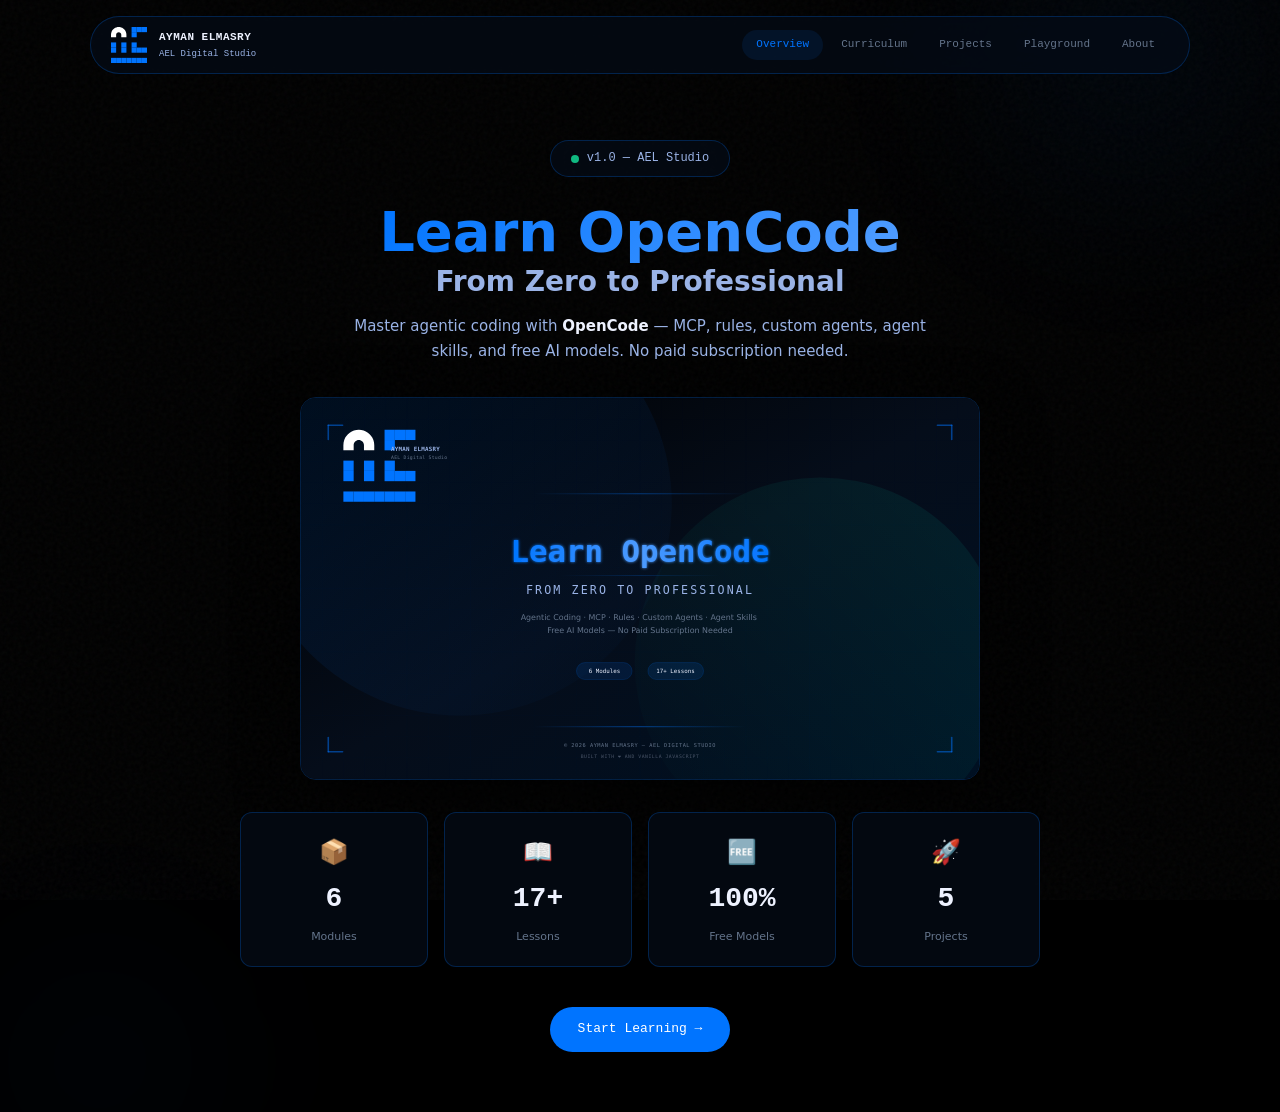
==== index.html @ 682698a4 "Create index.html for GitHub Pages" ====
<!DOCTYPE html>
<html lang="en" data-theme="dark">
<head>
  <meta charset="UTF-8">
  <meta name="viewport" content="width=device-width, initial-scale=1.0">
  <title>Learn OpenCode — From Zero to Pro | Ayman Elmasry</title>
  <meta name="author" content="Ayman Elmasry">
  <meta name="description" content="Complete OpenCode course from scratch to professional. Agentic coding with MCP, rules, custom agents, and free AI models.">
  <meta property="og:title" content="Learn OpenCode — From Zero to Pro | Ayman Elmasry">
  <meta property="og:description" content="Master agentic coding with OpenCode — MCP, rules, custom agents, skills, and free AI models. No paid subscription needed.">
  <meta property="og:image" content="https://raw.githubusercontent.com/aymanelmasryael/learn-opencode-course/main/cover.svg">
  <meta property="og:url" content="https://github.com/aymanelmasryael/learn-opencode-course">
  <meta property="og:type" content="website">
  <meta name="twitter:card" content="summary_large_image">
  <meta name="twitter:title" content="Learn OpenCode — From Zero to Pro | Ayman Elmasry">
  <meta name="twitter:description" content="Master agentic coding with OpenCode — MCP, rules, custom agents, skills, and free AI models.">
  <meta name="twitter:image" content="https://raw.githubusercontent.com/aymanelmasryael/learn-opencode-course/main/cover.svg">
  <link rel="icon" type="image/svg+xml" href="data:image/svg+xml,%3Csvg xmlns='http://www.w3.org/2000/svg' viewBox='0 0 226.77 226.77'%3E%3Cpath d='m97.19,48.59v16.2h-32.4v-16.2c0-8.94-7.25-16.2-16.2-16.2s-16.2,7.25-16.2,16.2v16.2H0v-16.2c0-5.68.98-11.13,2.76-16.2C9.44,13.52,27.44,0,48.59,0s39.16,13.52,45.83,32.4c1.79,5.07,2.76,10.52,2.76,16.2Z' fill='%23ffffff'/%3E%3Crect y='97.19' width='32.4' height='32.4' fill='%230074FF'/%3E%3Crect x='64.79' y='97.19' width='32.4' height='32.4' fill='%230074FF'/%3E%3Crect x='64.79' y='129.58' width='32.4' height='32.4' fill='%230074FF'/%3E%3Crect y='129.58' width='32.4' height='32.4' fill='%230074FF'/%3E%3Crect x='129.58' y='97.19' width='32.4' height='32.4' fill='%230074FF'/%3E%3Crect x='161.98' y='129.58' width='32.4' height='32.4' fill='%230074FF'/%3E%3Crect x='194.38' y='129.58' width='32.4' height='32.4' fill='%230074FF'/%3E%3Crect x='129.58' y='129.58' width='32.4' height='32.4' fill='%230074FF'/%3E%3Crect x='129.58' width='32.4' height='32.4' fill='%230074FF'/%3E%3Crect x='161.98' width='32.4' height='32.4' fill='%230074FF'/%3E%3Crect x='194.38' width='32.4' height='32.4' fill='%230074FF'/%3E%3Crect x='129.58' y='32.4' width='32.4' height='32.4' fill='%230074FF'/%3E%3Crect y='194.38' width='32.4' height='32.4' fill='%230074FF'/%3E%3Crect x='32.4' y='194.38' width='32.4' height='32.4' fill='%230074FF'/%3E%3Crect x='64.79' y='194.38' width='32.4' height='32.4' fill='%230074FF'/%3E%3Crect x='97.19' y='194.38' width='32.4' height='32.4' fill='%230074FF'/%3E%3Crect x='129.58' y='194.38' width='32.4' height='32.4' fill='%230074FF'/%3E%3Crect x='161.98' y='194.38' width='32.4' height='32.4' fill='%230074FF'/%3E%3Crect x='194.38' y='194.38' width='32.4' height='32.4' fill='%230074FF'/%3E%3C/svg%3E">
</head>
<body>
  <div class="cursor-glow" id="cursorGlow"></div>
  <div class="noise"></div>

  <nav class="navbar glass" id="navbar">
    <div class="nav-brand">
      <svg class="nav-logo-img" viewBox="0 0 226.77 226.77"><path d="m97.19,48.59v16.2h-32.4v-16.2c0-8.94-7.25-16.2-16.2-16.2s-16.2,7.25-16.2,16.2v16.2H0v-16.2c0-5.68.98-11.13,2.76-16.2C9.44,13.52,27.44,0,48.59,0s39.16,13.52,45.83,32.4c1.79,5.07,2.76,10.52,2.76,16.2Z" fill="#ffffff"/><rect y="97.19" width="32.4" height="32.4" fill="#0074FF"/><rect x="64.79" y="97.19" width="32.4" height="32.4" fill="#0074FF"/><rect x="64.79" y="129.58" width="32.4" height="32.4" fill="#0074FF"/><rect y="129.58" width="32.4" height="32.4" fill="#0074FF"/><rect x="129.58" y="97.19" width="32.4" height="32.4" fill="#0074FF"/><rect x="161.98" y="129.58" width="32.4" height="32.4" fill="#0074FF"/><rect x="194.38" y="129.58" width="32.4" height="32.4" fill="#0074FF"/><rect x="129.58" y="129.58" width="32.4" height="32.4" fill="#0074FF"/><rect x="129.58" width="32.4" height="32.4" fill="#0074FF"/><rect x="161.98" width="32.4" height="32.4" fill="#0074FF"/><rect x="194.38" width="32.4" height="32.4" fill="#0074FF"/><rect x="129.58" y="32.4" width="32.4" height="32.4" fill="#0074FF"/><rect y="194.38" width="32.4" height="32.4" fill="#0074FF"/><rect x="32.4" y="194.38" width="32.4" height="32.4" fill="#0074FF"/><rect x="64.79" y="194.38" width="32.4" height="32.4" fill="#0074FF"/><rect x="97.19" y="194.38" width="32.4" height="32.4" fill="#0074FF"/><rect x="129.58" y="194.38" width="32.4" height="32.4" fill="#0074FF"/><rect x="161.98" y="194.38" width="32.4" height="32.4" fill="#0074FF"/><rect x="194.38" y="194.38" width="32.4" height="32.4" fill="#0074FF"/></svg>
      <div class="nav-title">
        <span class="nav-name">AYMAN ELMASRY</span>
        <span class="nav-studio">AEL Digital Studio</span>
      </div>
    </div>
    <div class="nav-links" id="navLinks">
      <a href="#overview" class="nav-link active">Overview</a>
      <a href="#curriculum" class="nav-link">Curriculum</a>
      <a href="#projects" class="nav-link">Projects</a>
      <a href="#playground" class="nav-link">Playground</a>
      <a href="#about" class="nav-link">About</a>
    </div>
    <button class="nav-toggle" id="navToggle"><span></span><span></span><span></span></button>
  </nav>

  <section id="overview" class="section active">
    <div class="section-bg"><div class="orb orb-1"></div><div class="orb orb-2"></div></div>
    <div class="container hero">
      <div class="hero-badge glass"><span class="badge-dot"></span> v1.0 — AEL Studio</div>
      <h1 class="hero-title"><span class="text-gradient">Learn OpenCode</span><span class="hero-sub">From Zero to Professional</span></h1>
      <p class="hero-desc">Master agentic coding with <strong>OpenCode</strong> — MCP, rules, custom agents, agent skills, and free AI models. No paid subscription needed.</p>
      <div class="hero-cover">
        <img src="cover.svg" alt="Learn OpenCode Course" class="hero-cover-img">
      </div>
      <div class="hero-stats">
        <div class="stat-card glass"><span class="stat-icon">📦</span><span class="stat-value">6</span><span class="stat-label">Modules</span></div>
        <div class="stat-card glass"><span class="stat-icon">📖</span><span class="stat-value">17+</span><span class="stat-label">Lessons</span></div>
        <div class="stat-card glass"><span class="stat-icon">🆓</span><span class="stat-value">100%</span><span class="stat-label">Free Models</span></div>
        <div class="stat-card glass"><span class="stat-icon">🚀</span><span class="stat-value">5</span><span class="stat-label">Projects</span></div>
      </div>
      <a href="#curriculum" class="btn-primary">Start Learning →</a>
    </div>
  </section>

  <section id="curriculum" class="section">
    <div class="section-bg"><div class="orb orb-1" style="top:-150px;right:-50px"></div><div class="orb orb-2" style="bottom:-100px;left:-50px"></div></div>
    <div class="container">
      <div class="section-header">
        <div class="section-badge glass"><span class="badge-dot"></span> Full Curriculum</div>
        <h2>Algorithmic Course Structure</h2>
        <p>6 modules · 17+ algorithmic lessons · 5 hands-on projects</p>
      </div>
      <div class="modules-grid" id="modulesGrid"></div>
      <div class="lesson-detail" id="lessonDetail"></div>

      <!-- Timeline -->
      <div id="timeline" style="margin:50px 0"></div>

      <!-- MCP Diagram -->
      <h3 style="font-size:28px;font-weight:bold;text-align:center;margin:60px 0 20px;background:linear-gradient(135deg,#eef2ff,#9ab3e6);-webkit-background-clip:text;-webkit-text-fill-color:transparent">How MCP Works</h3>
      <div class="glass" style="padding:28px;margin-bottom:40px;">
        <p style="color:var(--text-secondary);font-size:13px;margin-bottom:16px;text-align:center;">MCP (Model Context Protocol) connects OpenCode to external tools like databases, APIs, and the file system.</p>
        <div class="mcp-diagram">
          <div class="mcp-node"><svg width="28" height="28" viewBox="0 0 24 24" fill="none" stroke="#0074FF" stroke-width="2"><path d="M4 17l6-6-6-6"/><path d="M12 19h8"/></svg><span>OpenCode</span><span class="mcp-label">Agent</span></div>
          <div class="mcp-arrow">⟷</div>
          <div class="mcp-node highlight"><svg width="28" height="28" viewBox="0 0 24 24" fill="none" stroke="#00ffcc" stroke-width="2"><rect x="2" y="3" width="20" height="14" rx="2"/><path d="M8 21h8"/><path d="M12 17v4"/></svg><span>MCP Server</span><span class="mcp-label">Protocol Layer</span></div>
          <div class="mcp-arrow">⟷</div>
          <div class="mcp-node-group">
            <div class="mcp-node"><svg width="22" height="22" viewBox="0 0 24 24" fill="none" stroke="#0074FF" stroke-width="2"><ellipse cx="12" cy="5" rx="9" ry="3"/><path d="M21 12c0 1.66-4 3-9 3s-9-1.34-9-3"/><path d="M3 5v14c0 1.66 4 3 9 3s9-1.34 9-3V5"/></svg><span>Database</span></div>
            <div class="mcp-node"><svg width="22" height="22" viewBox="0 0 24 24" fill="none" stroke="#0074FF" stroke-width="2"><path d="M18 10h-1.26A8 8 0 1 0 9 20h9a5 5 0 0 0 0-10z"/></svg><span>APIs</span></div>
            <div class="mcp-node"><svg width="22" height="22" viewBox="0 0 24 24" fill="none" stroke="#0074FF" stroke-width="2"><path d="M22 19a2 2 0 0 1-2 2H4a2 2 0 0 1-2-2V5a2 2 0 0 1 2-2h5l2 3h9a2 2 0 0 1 2 2z"/></svg><span>File System</span></div>
          </div>
        </div>
      </div>

      <!-- Free Models -->
      <h3 style="font-size:28px;font-weight:bold;text-align:center;margin:40px 0 20px;background:linear-gradient(135deg,#eef2ff,#9ab3e6);-webkit-background-clip:text;-webkit-text-fill-color:transparent">Supported Free AI Models</h3>
      <div class="models-grid">
        <div class="glass model-card"><div class="model-icon">🤖</div><strong>Claude 3 Haiku</strong><span class="model-meta">Anthropic · Fast & Light</span></div>
        <div class="glass model-card"><div class="model-icon">🧠</div><strong>Gemini 2.0 Flash</strong><span class="model-meta">Google · Free Tier</span></div>
        <div class="glass model-card"><div class="model-icon">🌊</div><strong>DeepSeek V3</strong><span class="model-meta">Open Source · Powerful</span></div>
        <div class="glass model-card"><div class="model-icon">📡</div><strong>LLaMA 3</strong><span class="model-meta">Meta · Open Weights</span></div>
      </div>
    </div>
  </section>

  <section id="projects" class="section">
    <div class="section-bg"><div class="orb orb-1" style="top:-100px;right:50px"></div><div class="orb orb-2" style="bottom:-120px;left:50px"></div></div>
    <div class="container">
      <div class="section-header">
        <div class="section-badge glass"><span class="badge-dot"></span> Hands-On</div>
        <h2>5 Practical Projects</h2>
        <p>From "Hello World" to a full Next.js app with custom agents</p>
      </div>
      <div class="projects-grid" id="projectsGrid"></div>
      <div class="project-detail" id="projectDetail"></div>
    </div>
  </section>

  <section id="playground" class="section">
    <div class="section-bg"><div class="orb orb-1" style="top:-100px;right:0"></div></div>
    <div class="container">
      <div class="section-header">
        <div class="section-badge glass"><span class="badge-dot"></span> Interactive Lab</div>
        <h2>Code Playground</h2>
        <p>Try OpenCode commands, rules, and MCP configs live</p>
      </div>
      <div class="glass" style="padding:24px;">
        <div class="playground-tabs">
          <button class="playground-tab active" data-pt="opencode">OpenCode CLI</button>
          <button class="playground-tab" data-pt="rules">Rules</button>
          <button class="playground-tab" data-pt="mcp">MCP Config</button>
        </div>
        <div class="playground-editor">
          <textarea id="codeEditor" spellcheck="false" placeholder="# Example: Create a new project
create-project nextjs-blog

# Add project rules
add-rule &quot;Use Next.js 14 with App Router&quot;

# Run agent to build a page
agent-run &quot;Create a landing page with Hero Section&quot;"></textarea>
          <div class="playground-output" id="playgroundOutput"><span class="output-placeholder">▶ Run a command to see the result...</span></div>
        </div>
        <div class="playground-actions">
          <button class="btn-primary" id="runBtn">▶ Run</button>
          <button class="btn-secondary" id="clearBtn">Clear</button>
          <button class="btn-secondary" id="resetBtn">Reset</button>
        </div>
      </div>
    </div>
  </section>

  <section id="about" class="section">
    <div class="section-bg"><div class="orb orb-1" style="top:-200px;left:-100px"></div><div class="orb orb-2" style="bottom:-150px;right:-100px"></div></div>
    <div class="container">
      <div class="section-header">
        <div class="section-badge glass"><span class="badge-dot"></span> AEL Digital Studio</div>
        <h2>About This Course</h2>
      </div>
      <div class="about-grid">
        <div class="about-card glass"><h3>Author</h3><p><strong>Ayman Elmasry</strong><br>AEL Digital Studio</p><p class="about-version">Learn OpenCode v1.0 — 2026</p><p class="about-license">MIT License — Free for personal and commercial use</p></div>
        <div class="about-card glass"><h3>What You'll Learn</h3><ul class="about-list"><li>OpenCode installation and basic commands</li><li>Agent Instructions & Custom Slash Commands</li><li>Context window management</li><li>Agent Skills for repeatable workflows</li><li>Project Rules to guide AI behavior</li><li>MCP servers & tool integration</li><li>Custom agents and sub-agents</li><li>Building real apps with free AI models</li></ul></div>
        <div class="about-card glass"><h3>Prerequisites</h3><ul class="about-list"><li>Basic programming knowledge (any language)</li><li>Node.js installed (v18+)</li><li>A terminal / command line</li><li>No paid AI subscription needed</li></ul></div>
        <div class="about-card glass"><h3>Why OpenCode?</h3><p>OpenCode is one of the most exciting tools for developers who want agentic coding without expensive subscriptions. Free models need more structure — that's exactly what this course teaches.</p></div>
      </div>
      <div class="about-footer glass"><p>© 2026 Ayman Elmasry — AEL Digital Studio. All rights reserved.</p><p class="about-tagline">Built with ❤️ and vanilla JavaScript</p></div>
    </div>
  </section>

  <style>
    :root{--primary:#0074FF;--primary-dark:#0052b3;--primary-light:#4d9bff;--primary-glow:rgba(0,116,255,.25);--gold:#ffd700;--success:#10b981;--warning:#f59e0b;--danger:#ef4444;--bg-deep:#000;--bg-card:rgba(5,12,24,.7);--bg-surface:rgba(1,5,14,.7);--text-primary:#eef2ff;--text-secondary:#9ab3e6;--text-muted:#64748b;--border-color:rgba(0,116,255,.25);--border-glow:rgba(0,116,255,.4);--radius-sm:8px;--radius-md:12px;--radius-lg:16px;--radius-xl:20px;--font-mono:'SF Mono','Fira Code','Cascadia Code','JetBrains Mono',monospace;--font-sans:-apple-system,BlinkMacSystemFont,'Segoe UI',system-ui,sans-serif}
    *{margin:0;padding:0;box-sizing:border-box}html{scroll-behavior:smooth}
    body{font-family:var(--font-sans);background:var(--bg-deep);color:var(--text-primary);min-height:100vh;overflow-x:hidden;line-height:1.6}
    ::selection{background:var(--primary);color:#fff}::-webkit-scrollbar{width:6px}::-webkit-scrollbar-track{background:transparent}::-webkit-scrollbar-thumb{background:var(--border-color);border-radius:3px}
    .noise{position:fixed;inset:0;z-index:0;pointer-events:none;opacity:.035;background-image:url("data:image/svg+xml,%3Csvg viewBox='0 0 256 256' xmlns='http://www.w3.org/2000/svg'%3E%3Cfilter id='n'%3E%3CfeTurbulence type='fractalNoise' baseFrequency='.9' numOctaves='4' stitchTiles='stitch'/%3E%3C/filter%3E%3Crect width='100%25' height='100%25' filter='url(%23n)'/%3E%3C/svg%3E")}
    .cursor-glow{position:fixed;width:300px;height:300px;border-radius:50%;background:radial-gradient(circle,var(--primary-glow),transparent 70%);pointer-events:none;z-index:0;transform:translate(-50%,-50%);transition:opacity .3s;opacity:0}
    .glass{background:var(--bg-card);backdrop-filter:blur(20px) saturate(1.4);-webkit-backdrop-filter:blur(20px) saturate(1.4);border:1px solid var(--border-color)}
    .orb{position:absolute;border-radius:50%;filter:blur(80px);pointer-events:none;opacity:.5}
    .orb-1{width:500px;height:500px;background:radial-gradient(circle,rgba(0,116,255,.12),transparent 70%);top:-200px;right:-100px}
    .orb-2{width:400px;height:400px;background:radial-gradient(circle,rgba(0,116,255,.08),transparent 70%);bottom:-150px;left:-100px}
    .navbar{position:fixed;top:16px;left:50%;transform:translateX(-50%);display:flex;align-items:center;justify-content:space-between;padding:10px 20px;border-radius:60px;z-index:1000;width:calc(100% - 32px);max-width:1100px}
    .navbar.scrolled{background:rgba(5,12,24,.85)}.nav-brand{display:flex;align-items:center;gap:12px}.nav-logo-img{height:36px;width:auto}.nav-title{display:flex;flex-direction:column}
    .nav-name{font-family:var(--font-mono);font-size:11px;font-weight:bold;letter-spacing:.5px;color:var(--text-primary)}.nav-studio{font-family:var(--font-mono);font-size:9px;color:var(--text-secondary)}
    .nav-links{display:flex;gap:4px}.nav-link{padding:6px 14px;border-radius:20px;text-decoration:none;font-family:var(--font-mono);font-size:11px;color:var(--text-muted);transition:all .2s}
    .nav-link:hover,.nav-link.active{color:var(--text-primary);background:rgba(0,116,255,.1)}.nav-link.active{color:var(--primary)}
    .nav-toggle{display:none;background:none;border:none;cursor:pointer;flex-direction:column;gap:4px;padding:4px}.nav-toggle span{width:20px;height:2px;background:var(--text-primary);border-radius:2px;transition:.3s}
    .section{display:none;min-height:100vh;padding:100px 20px 60px;position:relative;overflow:hidden}.section.active{display:flex;align-items:center;justify-content:center}.section-bg{position:absolute;inset:0;overflow:hidden;pointer-events:none;z-index:0}.container{width:100%;max-width:1100px;margin:0 auto;position:relative;z-index:1}
    .section-header{text-align:center;margin-bottom:40px}.section-badge{display:inline-flex;align-items:center;gap:8px;padding:6px 16px;border-radius:20px;font-family:var(--font-mono);font-size:12px;color:var(--text-secondary);margin-bottom:16px}
    .section-header h2{font-size:36px;font-weight:bold;background:linear-gradient(135deg,#eef2ff,#9ab3e6);-webkit-background-clip:text;-webkit-text-fill-color:transparent;background-clip:text}
    .section-header p{color:var(--text-muted);font-size:14px;margin-top:8px}
    .section-header h3{font-size:28px;font-weight:bold;background:linear-gradient(135deg,#eef2ff,#9ab3e6);-webkit-background-clip:text;-webkit-text-fill-color:transparent;background-clip:text;text-align:center;margin-bottom:20px}
    .hero{text-align:center;padding-top:40px}.hero-badge{display:inline-flex;align-items:center;gap:8px;padding:8px 20px;border-radius:30px;margin-bottom:24px;font-family:var(--font-mono);font-size:12px;color:var(--text-secondary)}
    .badge-dot{width:8px;height:8px;border-radius:50%;background:var(--success);animation:pulse-dot 2s infinite;display:inline-block}
    @keyframes pulse-dot{0%,100%{opacity:1}50%{opacity:.4}}
    .hero-title{font-size:56px;font-weight:bold;line-height:1.1;margin-bottom:16px}
    .text-gradient{background:linear-gradient(135deg,#0074FF,#4d9bff,#0074FF);-webkit-background-clip:text;-webkit-text-fill-color:transparent;background-clip:text;background-size:200% auto;animation:gradient-shift 4s ease infinite}
    @keyframes gradient-shift{0%,100%{background-position:0% center}50%{background-position:100% center}}
    .hero-sub{display:block;font-size:28px;color:var(--text-secondary);margin-top:4px}.hero-desc{max-width:600px;margin:0 auto 32px;color:var(--text-secondary);font-size:15px;line-height:1.7}.hero-desc strong{color:var(--text-primary)}
    .hero-cover{text-align:center;margin:0 auto 32px;max-width:720px;padding:0 20px}.hero-cover-img{width:100%;height:auto;border-radius:var(--radius-lg);border:1px solid var(--border-color);box-shadow:0 20px 60px rgba(0,0,0,0.5);display:block;transition:transform .3s,box-shadow .3s}.hero-cover-img:hover{transform:translateY(-4px);box-shadow:0 30px 80px rgba(0,116,255,0.15);border-color:var(--primary)}
    .hero-stats{display:grid;grid-template-columns:repeat(4,1fr);gap:16px;margin-bottom:40px;max-width:800px;margin-inline:auto}
    .stat-card{display:flex;flex-direction:column;align-items:center;gap:6px;padding:20px 12px;border-radius:var(--radius-md);text-align:center;transition:transform .2s,border-color .2s}
    .stat-card:hover{transform:translateY(-2px);border-color:var(--primary)}.stat-icon{font-size:24px}.stat-value{font-family:var(--font-mono);font-size:28px;font-weight:bold}.stat-label{font-size:11px;color:var(--text-muted)}
    .btn-primary{display:inline-flex;align-items:center;gap:8px;padding:12px 28px;border-radius:40px;border:none;color:#fff;font-family:var(--font-mono);font-size:13px;cursor:pointer;transition:all .2s;text-decoration:none;background:var(--primary)}
    .btn-primary:hover{box-shadow:0 0 30px var(--primary-glow);transform:translateY(-1px)}
    .btn-secondary{display:inline-flex;align-items:center;gap:8px;padding:12px 24px;border-radius:40px;border:1px solid var(--border-color);color:var(--text-secondary);font-family:var(--font-mono);font-size:12px;cursor:pointer;transition:all .2s;text-decoration:none;background:transparent}
    .btn-secondary:hover{border-color:var(--primary);color:var(--text-primary)}
    .modules-grid{display:grid;grid-template-columns:repeat(auto-fit,minmax(300px,1fr));gap:16px;margin-bottom:20px}
    .module-card{cursor:pointer;transition:all .3s;border-radius:var(--radius-lg);padding:24px;background:var(--bg-card);backdrop-filter:blur(20px) saturate(1.4);border:1px solid var(--border-color)}
    .module-card:hover{border-color:var(--primary);transform:translateY(-2px)}.module-card.active{border-color:var(--success);box-shadow:0 0 30px rgba(16,185,129,.08)}
    .module-num{font-family:var(--font-mono);font-size:11px;color:var(--primary);margin-bottom:8px}.module-card h3{font-size:16px;margin-bottom:8px}.module-card p{font-size:13px;color:var(--text-secondary);line-height:1.6}
    .module-lessons{display:flex;flex-wrap:wrap;gap:6px;margin-top:12px}.module-lessons span{background:rgba(0,116,255,.08);color:var(--text-secondary);font-size:10px;padding:3px 10px;border-radius:10px;border:1px solid rgba(0,116,255,.1);font-family:var(--font-mono)}
    .lesson-detail{display:none;margin-bottom:30px}.lesson-detail.open{display:block}.lesson-content{background:rgba(0,0,0,.3);border-radius:var(--radius-lg);padding:28px;border:1px solid rgba(0,255,204,.08)}
    .lesson-content h4{color:var(--text-primary);font-size:15px;margin-bottom:16px}.lesson-content .sec{margin-bottom:20px}.lesson-content .sec h5{color:#fff;font-size:14px;margin-bottom:6px}.lesson-content .sec p{color:var(--text-secondary);font-size:13px;line-height:1.7}
    .lesson-content pre{background:rgba(0,0,0,.4);border:1px solid var(--border-color);border-radius:8px;padding:16px;overflow-x:auto;font-family:var(--font-mono);font-size:12px;color:var(--success);margin:10px 0;direction:ltr;text-align:left}
    .lesson-content .tip{background:rgba(255,215,0,.06);border-left:3px solid var(--gold);padding:12px 16px;border-radius:8px;margin:12px 0;font-size:13px;color:var(--text-secondary)}.lesson-content .tip strong{color:var(--gold)}
    .mcp-diagram{display:flex;align-items:center;justify-content:center;gap:16px;flex-wrap:wrap;margin:20px 0;padding:16px}
    .mcp-node{background:rgba(0,116,255,.06);border:1px solid var(--border-color);border-radius:12px;padding:14px 18px;text-align:center;min-width:90px;display:flex;flex-direction:column;align-items:center;gap:4px}.mcp-node span{font-family:var(--font-mono);font-size:11px;color:var(--text-primary)}.mcp-node .mcp-label{font-size:9px;color:var(--text-muted)}.mcp-node.highlight{border-color:rgba(0,255,204,.3);background:rgba(0,255,204,.04)}.mcp-node.highlight span{color:var(--success)}.mcp-arrow{color:var(--text-muted);font-family:var(--font-mono);font-size:18px}.mcp-node-group{display:flex;gap:8px;flex-wrap:wrap}
    .models-grid{display:grid;grid-template-columns:repeat(auto-fit,minmax(200px,1fr));gap:14px;margin-bottom:50px}.model-card{display:flex;flex-direction:column;align-items:center;gap:8px;padding:24px 16px;border-radius:var(--radius-lg);text-align:center}.model-icon{font-size:32px}.model-card strong{font-size:14px}.model-meta{font-family:var(--font-mono);font-size:10px;color:var(--text-muted)}
    .projects-grid{display:grid;grid-template-columns:repeat(auto-fit,minmax(320px,1fr));gap:16px;margin-bottom:30px}
    .project-card{cursor:pointer;transition:all .3s;border-radius:var(--radius-lg);padding:24px;background:var(--bg-card);backdrop-filter:blur(20px) saturate(1.4);border:1px solid var(--border-color);position:relative;overflow:hidden}
    .project-card:hover{border-color:var(--primary);transform:translateY(-2px)}.project-card.active{border-color:var(--gold);box-shadow:0 0 30px rgba(255,215,0,.06)}
    .project-card .pnum{font-family:var(--font-mono);font-size:10px;color:var(--gold);margin-bottom:4px}.project-card h3{font-size:16px;margin-bottom:6px}
    .project-card p{font-size:12px;color:var(--text-secondary);line-height:1.6;margin-bottom:10px}
    .project-card .ptags{display:flex;flex-wrap:wrap;gap:4px}.project-card .ptags span{background:rgba(0,116,255,.06);border:1px solid rgba(0,116,255,.1);padding:2px 8px;border-radius:6px;font-family:var(--font-mono);font-size:9px;color:var(--text-muted)}
    .project-card .picon{font-size:28px;margin-bottom:8px;display:block}
    .project-card .pdifficulty{position:absolute;top:16px;right:16px;font-size:9px;font-family:var(--font-mono);padding:3px 10px;border-radius:10px;background:rgba(16,185,129,.1);border:1px solid rgba(16,185,129,.2);color:var(--success)}
    .project-card .pdifficulty.hard{background:rgba(239,68,68,.1);border-color:rgba(239,68,68,.2);color:var(--danger)}
    .project-card .pdifficulty.medium{background:rgba(245,158,11,.1);border-color:rgba(245,158,11,.2);color:var(--warning)}
    .project-detail{display:none;margin-bottom:30px}.project-detail.open{display:block}
    .project-content{background:rgba(0,0,0,.3);border-radius:var(--radius-lg);padding:28px;border:1px solid rgba(255,215,0,.08)}
    .project-content h4{color:var(--text-primary);font-size:16px;margin-bottom:12px}.project-content .sec{margin-bottom:16px}
    .project-content .sec h5{color:var(--gold);font-size:14px;margin-bottom:6px;font-family:var(--font-mono)}
    .project-content .sec p{color:var(--text-secondary);font-size:13px;line-height:1.7}.project-content .sec ul{list-style:none;padding:0;margin:8px 0}
    .project-content .sec ul li{color:var(--text-secondary);font-size:12px;padding:4px 0;padding-left:16px;position:relative}
    .project-content .sec ul li::before{content:"→";color:var(--primary);position:absolute;left:0}
    .project-content pre{background:rgba(0,0,0,.4);border:1px solid var(--border-color);border-radius:8px;padding:16px;overflow-x:auto;font-family:var(--font-mono);font-size:12px;color:var(--success);margin:10px 0}
    .playground-tabs{display:flex;gap:4px;margin-bottom:16px;flex-wrap:wrap}.playground-tab{padding:7px 18px;border-radius:20px;border:1px solid var(--border-color);background:transparent;color:var(--text-muted);font-family:var(--font-mono);font-size:11px;cursor:pointer;transition:all .2s}
    .playground-tab:hover,.playground-tab.active{color:var(--text-primary);background:rgba(0,116,255,.08);border-color:var(--primary)}
    .playground-editor{background:#0d1117;border:1px solid var(--border-color);border-radius:var(--radius-md);overflow:hidden}
    .playground-editor textarea{width:100%;min-height:200px;background:transparent;border:none;padding:20px;color:var(--success);font-family:var(--font-mono);font-size:13px;line-height:1.7;resize:vertical;direction:ltr;text-align:left}
    .playground-editor textarea:focus{outline:none}.playground-output{border-top:1px solid var(--border-color);padding:16px 20px;min-height:50px;font-family:var(--font-mono);font-size:12px;color:var(--text-secondary);direction:ltr;text-align:left}.playground-output .output-placeholder{color:var(--text-muted)}
    .playground-actions{display:flex;gap:10px;margin-top:14px;flex-wrap:wrap}
    .about-grid{display:grid;grid-template-columns:1fr 1fr;gap:20px;max-width:800px;margin:0 auto}.about-card{padding:24px;border-radius:var(--radius-lg)}
    .about-card h3{font-size:15px;font-weight:bold;margin-bottom:12px;color:var(--text-primary)}.about-card p{font-size:13px;color:var(--text-secondary);line-height:1.7}.about-list{list-style:none;display:flex;flex-direction:column;gap:6px}
    .about-list li{font-size:13px;color:var(--text-secondary)}.about-list li::before{content:"— ";color:var(--primary)}
    .about-version{font-family:var(--font-mono);font-size:12px;color:var(--primary);margin-top:8px}.about-license{font-family:var(--font-mono);font-size:10px;color:var(--text-muted);margin-top:4px}
    .about-footer{text-align:center;padding:20px;border-radius:var(--radius-lg);margin-top:24px;max-width:800px;margin-inline:auto}.about-footer p{font-family:var(--font-mono);font-size:11px;color:var(--text-muted)}.about-tagline{color:var(--text-secondary);margin-top:4px}
    @media(max-width:768px){.nav-links{display:none;position:absolute;top:60px;right:0;flex-direction:column;background:rgba(5,12,24,.95);border-radius:var(--radius-md);padding:12px;border:1px solid var(--border-color);width:200px;gap:2px}.nav-links.open{display:flex}.nav-toggle{display:flex}.hero-title{font-size:36px}.hero-sub{font-size:22px}.hero-stats{grid-template-columns:repeat(2,1fr)}.about-grid{grid-template-columns:1fr}.modules-grid{grid-template-columns:1fr}.projects-grid{grid-template-columns:1fr}.mcp-node-group{flex-direction:column}.mcp-diagram{flex-direction:column}.mcp-arrow{transform:rotate(90deg)}}
    @media(max-width:480px){.navbar{padding:8px 14px}.hero-title{font-size:28px}.hero-sub{font-size:18px}.stat-card{padding:14px 8px}.stat-value{font-size:22px}}
  </style>

  <script>
    const MODULES = [
      { id:1, title:'Introduction & Installation', desc:'The algorithmic foundation — install, configure, and run your first agent.', lessons:['Core Concepts','Installation','First Agent Run','Context Window'], icon:'🚀',
        detail:[
          {h:'Algorithm: Agentic Coding Pipeline',p:'INPUT(user prompt) → LOAD(rules, instructions) → PROCESS(context + prompt) → GENERATE(code) → REVIEW → OUTPUT(files). Understand this pipeline end-to-end.'},
          {h:'Installation',p:'npm install -g @opencodeai/cli. Verify with "opencode --version". OpenCode wraps any AI model (Claude, Gemini, DeepSeek) under a unified agent interface.',code:'npm install -g @opencodeai/cli\nopencode --version'},
          {h:'First Agent Run',p:'Create a directory, run "opencode init", then "opencode run \\"create index.html with Hello World\\"". The agent reads your prompt, applies default rules, and writes output.',code:'mkdir test-project && cd test-project\nopencode init\nopencode run "Create an HTML page with Hello OpenCode in AEL blue #0074FF"'},
          {h:'Context Window',p:'The context window is the agent\'s working memory. Each conversation turn adds tokens. Free models have smaller limits (32K-128K). Manage context by: 1) Starting fresh sessions per task 2) Avoiding long unrelated discussions 3) Using rules to inject context efficiently'}
        ]},
      { id:2, title:'Agent Instructions & Control', desc:'Direct the agent with precision — instructions, parameters, and custom commands.', lessons:['Agent Instructions','Parameters','Slash Commands','Context Engineering'], icon:'🎛️',
        detail:[
          {h:'Agent Instructions',p:'Create .opencode/agent-instructions.md. These are prepended to EVERY prompt automatically. Think of them as system prompts — they shape the agent\'s persona and constraints.',code:'# .opencode/agent-instructions.md\nYou are a senior frontend developer.\n- Use semantic HTML5\n- Use CSS custom properties\n- Must support dark mode\n- Responsive mobile-first design'},
          {h:'Parameters in Prompts',p:'Pass runtime data using parameter syntax: agent-run "Build a {type} page for {product} with {theme} theme". The agent substitutes parameters at generation time.'},
          {h:'Custom Slash Commands',p:'Define reusable commands in opencode.json. Slash commands are parameterized templates that enforce consistency across generations.',code:'"slashCommands": {\n  "build-page": {\n    "description": "Generate a full page",\n    "prompt": "Create a {type} page for {product}. Include hero, features, CTA. Theme: {theme}"\n  }\n}'},
          {h:'Context Engineering',p:'Rules > Instructions > Prompt. Priority: Project rules override agent instructions, agent instructions override the prompt. Layer your constraints strategically.'}
        ]},
      { id:3, title:'Agent Skills', desc:'Build reusable, parameterized skills that encode domain expertise.', lessons:['Skill Architecture','Creating Skills','Composing Skills','Skill Libraries'], icon:'✨',
        detail:[
          {h:'What is a Skill?',p:'A skill is a named, parameterized prompt template registered in opencode.json. Skills encode REPEATABLE workflows — calculator generation, API scaffolding, chart building.'},
          {h:'Skill Definition',p:'Each skill has: description (for agent discovery), and prompt (template with {parameters}). The agent auto-discovers skills by reading their descriptions.',code:'"skills": {\n  "create-api": {\n    "description": "Scaffolds REST API endpoints for a resource",\n    "prompt": "Create REST API endpoints for {resource} with CRUD operations. Use Express.js. Include validation and error handling."\n  }\n}'},
          {h:'Skill Composition',p:'Skills can call other skills. Build complex workflows by composing atomic skills. Example: @build-dashboard calls @create-chart + @fetch-data + @render-layout.'},
          {h:'Skill Libraries',p:'Organize skills into groups: core-ui, data-vis, api-gen, content. This scales to hundreds of reusable capabilities without bloating the config file.'}
        ]},
      { id:4, title:'Project Rules', desc:'Create binding rules that the agent cannot ignore.', lessons:['Rule System','Rule Priority','Rule Templates','Multi-Project Rules'], icon:'📋',
        detail:[
          {h:'Rule System',p:'Rules live in .opencode/rules/*.md. They are INJECTED into every prompt automatically. Unlike instructions, rules are project-specific constraints.',code:'# .opencode/rules/frontend-conventions.md\n- Use React functional components only\n- All props must have TypeScript interfaces\n- Use Tailwind CSS exclusively\n- No inline styles allowed'},
          {h:'Rule Priority',p:'Order: project-wide rules (always loaded) → directory-specific rules (scoped) → task-specific rules (passed inline). All rules compound — the agent sees all of them.'},
          {h:'Iterative Refinement Cycle',p:'1) Run agent with rules → 2) Review output → 3) Refine rules → 4) Regenerate. This cycle is the core of the algorithmic workflow. Each iteration tightens the constraints.',tip:'The key insight: DON\'T fix bad output manually. Instead, add a rule that prevents that class of errors. The agent learns from rules, not from your edits.'},
          {h:'Rule Templates',p:'Create reusable rule templates: react-rules.md, api-rules.md, css-rules.md. Copy them into new projects. This enforces organizational standards across all projects.'}
        ]},
      { id:5, title:'MCP & Tool Integration', desc:'Connect the agent to real data sources via Model Context Protocol.', lessons:['MCP Architecture','Server Setup','Tool Discovery','Data Pipelines'], icon:'🔌',
        detail:[
          {h:'MCP Architecture',p:'OpenCode ↔ MCP Server ↔ Tools (Database, API, File System, Calculator). The agent discovers available tools via their descriptions and decides when to use them.'},
          {h:'Server Setup',p:'An MCP server is a simple HTTP server that registers tools. Each tool has a name, description, and input schema. The agent reads these to understand tool capabilities.',code:'const server = http.createServer((req, res) => {\n  const { tool, params } = JSON.parse(body);\n  if (tool === "db-reader") {\n    // fetch and return data\n  }\n});'},
          {h:'Tool Discovery',p:'The agent reads the "description" field of each tool to decide which one fits the current task. Write clear descriptions: "Fetches monthly user growth data from analytics DB" not "Database tool".'},
          {h:'Data Pipeline Pattern',p:'Agent → MCP:fetchData() → transform → render. This pattern lets you build live dashboards, dynamic reports, and data-driven apps without writing manual data-fetching code.'}
        ]},
      { id:6, title:'Custom Agents & Sub-Agents', desc:'Design agent teams with specialized roles that collaborate on complex projects.', lessons:['Agent Architecture','Orchestrator Pattern','Sub-Agent Delegation','Production Workflow'], icon:'🤖',
        detail:[
          {h:'Agent Architecture',p:'Define multiple agents in opencode.json, each with role-specific instructions. The orchestrator agent plans work and delegates to specialized sub-agents.',code:'"agents": {\n  "orchestrator": { "instructions": ".opencode/agents/orch.md" },\n  "frontend": { "instructions": ".opencode/agents/frontend.md" },\n  "backend": { "instructions": ".opencode/agents/backend.md" }\n}'},
          {h:'Orchestrator Pattern',p:'The orchestrator NEVER writes code. It plans, delegates, reviews, and coordinates. This prevents context pollution and keeps each agent focused on its specialty.'},
          {h:'Sub-Agent Delegation',p:'The orchestrator calls sub-agents via @mentions: @frontend "Build Navbar component". Each sub-agent receives only the relevant context, not the entire project history.'},
          {h:'Production Workflow',p:'1) Orchestrator plans file tree → 2) Spawns parallel sub-agents → 3) Reviews all outputs → 4) Runs build → 5) Fixes errors → 6) Final review. Scale this to any size project.'}
        ]}
    ];

    const PROJECTS = [
      { id:1, title:'Hello OpenCode', desc:'Install, initialize, and run your first agent interaction. Generate a branded HTML page.', icon:'🌱', difficulty:'beginner', tags:['install','setup','first-agent'], folder:'01-hello-opencode',
        detail:[
          {h:'Goal',p:'Install OpenCode, create a project, configure agent instructions, and generate your first page.'},
          {h:'Files',items:['opencode.json — project config','.opencode/agent-instructions.md — system prompt','.opencode/rules/project-rules.md — coding standards']},
          {h:'Algorithm',p:'INPUT: user prompt → LOAD: agent-instructions.md + project-rules.md → PROCESS: model generates HTML+CSS → OUTPUT: index.html with AEL branding'},
          {h:'Commands',code:'npm install -g @opencodeai/cli\nmkdir hello-opencode && cd hello-opencode\nopencode init\nopencode run "Create a dark-themed page with Hello OpenCode in #0074FF"'}
        ]},
      { id:2, title:'Landing Page Generator', desc:'Use slash commands and rules to generate professional landing pages on demand.', icon:'🚀', difficulty:'beginner', tags:['slash-commands','rules','landing-page'], folder:'02-landing-page',
        detail:[
          {h:'Goal',p:'Define a reusable /build-landing slash command and generate a complete landing page with one prompt.'},
          {h:'Files',items:['opencode.json — with slashCommands.build-landing','.opencode/rules/landing-rules.md — design constraints','.opencode/agent-instructions.md — specialist persona']},
          {h:'Algorithm',p:'INPUT: /build-landing product:"X" tone:"Y" → MATCH: slash command template → INJECT: parameters → LOAD: landing rules → GENERATE: 5-section page → OUTPUT: HTML+CSS'},
          {h:'Commands',code:'opencode run "/build-landing product:\\"AEL Analytics\\" tone:professional"\nopencode run "Add particle animation to the hero section"'}
        ]},
      { id:3, title:'Financial Calculator Suite', desc:'Build reusable agent skills for compound interest, depreciation, ROI, and loan amortization.', icon:'📊', difficulty:'intermediate', tags:['skills','composition','finance'], folder:'03-financial-calc',
        detail:[
          {h:'Goal',p:'Create 4 financial calculator skills and compose them into a tabbed dashboard.'},
          {h:'Files',items:['opencode.json — 4 skill definitions + /build-finance-suite command','Each skill: @compound-interest, @depreciation, @roi-calculator, @loan-amortization']},
          {h:'Algorithm',p:'SKILL: @financial-calc type:"X" params:Y → MATCH: skill template → INJECT: financial parameters → GENERATE: form + JS logic + Chart.js → COMPOSE: into dashboard tabs'},
          {h:'Commands',code:'opencode run "@compound-interest principal:50000 rate:7 years:15 monthly:500"\nopencode run "/build-finance-suite"'}
        ]},
      { id:4, title:'MCP-Powered Dashboard', desc:'Connect OpenCode to live data via MCP server. Build a data-driven dashboard.', icon:'📈', difficulty:'intermediate', tags:['mcp','tools','data','server'], folder:'04-mcp-dashboard',
        detail:[
          {h:'Goal',p:'Build an MCP server with db-reader and calculator tools, then have the agent use them to build a live dashboard.'},
          {h:'Files',items:['opencode.json — mcpServers configuration','mcp-server.js — HTTP server with tool endpoints','.opencode/agent-instructions.md — MCP-aware agent persona']},
          {h:'Algorithm',p:'AGENT → DISCOVER: mcp tools → CALL: db-reader(users) + db-reader(revenue) → RECEIVE: real data → RENDER: Chart.js dashboard → OUTPUT: live HTML file'},
          {h:'Commands',code:'node mcp-server.js &\nopencode run "Build a dashboard showing user growth and revenue charts using MCP tools"'}
        ]},
      { id:5, title:'Next.js Blog with Sub-Agents', desc:'Build a production-ready blog using an orchestrator agent with 3 specialized sub-agents.', icon:'🧠', difficulty:'advanced', tags:['agents','sub-agents','nextjs','orchestrator'], folder:'05-nextjs-blog',
        detail:[
          {h:'Goal',p:'Scaffold and build a complete Next.js 14 blog by delegating work across specialized sub-agents.'},
          {h:'Files',items:['opencode.json — 4 agent definitions (orchestrator, frontend, backend, content)','.opencode/agents/orchestrator.md — planning & delegation','.opencode/agents/frontend.md — UI components','.opencode/agents/backend.md — API routes','.opencode/agents/content.md — MDX posts']},
          {h:'Algorithm',p:'ORCHESTRATOR → PLAN: file tree → DELEGATE: @frontend(components) + @backend(API) + @content(posts) → COLLECT: all outputs → REVIEW: TypeScript + build → OUTPUT: production-ready blog'},
          {h:'Commands',code:'opencode run --agent orchestrator "/build-blog name:\\"AEL Tech Blog\\" theme:dark"\nopencode run "Add search bar filtering posts by title and tags"\nopencode run "Add reading time estimate to each post"'}
        ]}
    ];

    const TIMELINE = [
      'Install & Initialize OpenCode',
      'Agent Instructions & First Prompt',
      'Custom Slash Commands & Parameters',
      'Agent Skills — Reusable Workflows',
      'Project Rules — Binding Constraints',
      'MCP — Live Data Integration',
      'Custom Agents & Orchestrator Pattern',
      'Production-Ready App with Sub-Agents'
    ];

    function renderModules() {
      const grid = document.getElementById('modulesGrid');
      grid.innerHTML = MODULES.map(m => `
        <div class="module-card fade-up" data-id="${m.id}">
          <div class="module-num">Module ${String(m.id).padStart(2,'0')}</div>
          <h3>${m.icon} ${m.title}</h3>
          <p>${m.desc}</p>
          <div class="module-lessons">${m.lessons.map(l => `<span>${l}</span>`).join('')}</div>
        </div>
      `).join('');
      grid.querySelectorAll('.module-card').forEach(c => c.addEventListener('click', () => openLesson(+c.dataset.id)));
    }

    function openLesson(id) {
      const mod = MODULES.find(m => m.id === id);
      if (!mod) return;
      document.querySelectorAll('.module-card').forEach(c => c.classList.remove('active'));
      document.querySelector(`.module-card[data-id="${id}"]`).classList.add('active');
      const el = document.getElementById('lessonDetail');
      el.className = 'lesson-detail open';
      el.innerHTML = `<div class="lesson-content fade-up"><h4>${mod.icon} ${mod.title}</h4>${
        mod.detail.map(s => `<div class="sec"><h5>${s.h}</h5><p>${s.p.replace(/\n/g,'<br>')}</p>${
          s.code ? `<pre><code>${esc(s.code)}</code></pre>` : ''
        }${s.tip ? `<div class="tip"><strong>💡 Tip:</strong> ${s.tip}</div>` : ''}</div>`
      ).join('')}</div>`;
      el.scrollIntoView({behavior:'smooth',block:'nearest'});
    }

    function renderProjects() {
      const grid = document.getElementById('projectsGrid');
      grid.innerHTML = PROJECTS.map(p => `
        <div class="project-card fade-up" data-id="${p.id}">
          <span class="picon">${p.icon}</span>
          <span class="pdifficulty ${p.difficulty === 'advanced' ? 'hard' : p.difficulty === 'intermediate' ? 'medium' : ''}">${p.difficulty}</span>
          <div class="pnum">Project ${String(p.id).padStart(2,'0')}</div>
          <h3>${p.title}</h3>
          <p>${p.desc}</p>
          <div class="ptags">${p.tags.map(t => `<span>${t}</span>`).join('')}</div>
        </div>
      `).join('');
      grid.querySelectorAll('.project-card').forEach(c => c.addEventListener('click', () => openProject(+c.dataset.id)));
    }

    function openProject(id) {
      const p = PROJECTS.find(x => x.id === id);
      if (!p) return;
      document.querySelectorAll('.project-card').forEach(c => c.classList.remove('active'));
      document.querySelector(`.project-card[data-id="${id}"]`).classList.add('active');
      const el = document.getElementById('projectDetail');
      el.className = 'project-detail open';
      el.innerHTML = `<div class="project-content fade-up"><h4>${p.icon} ${p.title}</h4><p style="color:var(--text-muted);font-size:12px;font-family:var(--font-mono);margin-bottom:16px">📂 projects/${p.folder}/</p>${
        p.detail.map(s => `<div class="sec"><h5>${s.h}</h5>${
          s.items ? `<ul>${s.items.map(i => `<li>${i}</li>`).join('')}</ul>` : ''
        }<p>${s.p ? s.p.replace(/\n/g,'<br>') : ''}</p>${
          s.code ? `<pre><code>${esc(s.code)}</code></pre>` : ''
        }</div>`
      ).join('')}</div>`;
      el.scrollIntoView({behavior:'smooth',block:'nearest'});
    }

    function renderTimeline() {
      document.getElementById('timeline').innerHTML = `
        <h3 style="font-size:22px;font-weight:bold;margin-bottom:20px;text-align:center;color:var(--text-primary);font-family:var(--font-mono)">🗺️ Learning Roadmap</h3>
        <div style="display:grid;grid-template-columns:repeat(auto-fit,minmax(240px,1fr));gap:10px">
          ${TIMELINE.map((t,i) => `
            <div class="glass" style="padding:12px 16px;border-radius:var(--radius-md);display:flex;align-items:center;gap:10px">
              <span style="width:26px;height:26px;border-radius:50%;background:rgba(0,116,255,.12);border:1px solid var(--border-color);display:flex;align-items:center;justify-content:center;font-family:var(--font-mono);font-size:11px;color:var(--primary);flex-shrink:0">${i+1}</span>
              <span style="font-size:12px;color:var(--text-secondary)">${t}</span>
            </div>
          `).join('')}
        </div>`;
    }

    function esc(t){const d=document.createElement('div');d.textContent=t;return d.innerHTML}

    // Playground
    const pgEditor = document.getElementById('codeEditor');
    const pgOutput = document.getElementById('playgroundOutput');
    const pgDefaults = {
      opencode: '# OpenCode CLI\n# Try these commands:\ncreate-project nextjs-blog\nadd-rule "Use TypeScript"\nagent-run "Add about page"',
      rules: '# Project Rules (.opencode/rules/)\nrule: use-typescript\n  Use TypeScript strict mode\n  No "any" type\n\nrule: react-standards\n  Use functional components\n  Every prop needs an interface',
      mcp: '# MCP Config (opencode.json)\n{\n  "mcpServers": {\n    "my-db": {\n      "command": "node",\n      "args": ["mcp-server.js"]\n    },\n    "filesystem": {\n      "command": "npx",\n      "args": ["-y", "@modelcontextprotocol/server-filesystem", "."]\n    }\n  }\n}'
    };
    let pgTab = 'opencode';
    pgEditor.value = pgDefaults.opencode;
    const pgResponses = {
      'create-project': '✅ Project created!\n📁 nextjs-blog/\n├── pages/\n├── components/\n└── package.json',
      'add-rule': '✅ Rule added to .opencode/rules/',
      'agent-run': '🤖 Agent running...\n✅ Task complete!',
      'use strict': '⚠️ Warning: TypeScript strict mode enabled',
      'mcp': '🔌 MCP Server connected!\n📡 Tools: db-reader, file-search, calculator'
    };
    document.getElementById('runBtn').addEventListener('click', () => {
      const c = pgEditor.value.toLowerCase();
      let matched = false;
      for (const [k, v] of Object.entries(pgResponses)) {
        if (c.includes(k)) {
          pgOutput.innerHTML = `<span style="color:var(--success)">${v.replace(/\n/g, '<br>')}</span>`;
          matched = true;
          break;
        }
      }
      if (!matched) pgOutput.innerHTML = '<span style="color:var(--gold)">🤖 Agent processing...<br>✅ Task complete!</span>';
    });
    document.getElementById('clearBtn').addEventListener('click', () => {
      pgEditor.value = '';
      pgOutput.innerHTML = '<span class="output-placeholder">▶ Run a command to see the result...</span>';
    });
    document.getElementById('resetBtn').addEventListener('click', () => {
      pgEditor.value = pgDefaults[pgTab];
      pgOutput.innerHTML = '<span class="output-placeholder">▶ Run a command to see the result...</span>';
    });
    document.querySelectorAll('.playground-tab').forEach(b => {
      b.addEventListener('click', () => {
        pgDefaults[pgTab] = pgEditor.value;
        document.querySelectorAll('.playground-tab').forEach(x => x.classList.remove('active'));
        b.classList.add('active');
        pgTab = b.dataset.pt;
        pgEditor.value = pgDefaults[pgTab];
        pgOutput.innerHTML = '<span class="output-placeholder">▶ Run a command to see the result...</span>';
      });
    });

    // Nav
    document.querySelectorAll('.nav-link').forEach(l=>{l.addEventListener('click',e=>{e.preventDefault();const t=document.querySelector(l.getAttribute('href'));if(t){document.querySelectorAll('.section').forEach(s=>s.classList.remove('active'));t.classList.add('active');document.querySelectorAll('.nav-link').forEach(x=>x.classList.remove('active'));l.classList.add('active');document.getElementById('navLinks').classList.remove('open');t.scrollIntoView({behavior:'smooth'})}})});
    document.getElementById('navToggle').addEventListener('click',()=>document.getElementById('navLinks').classList.toggle('open'));
    document.addEventListener('mousemove',e=>{const cg=document.getElementById('cursorGlow');cg.style.opacity='1';cg.style.left=e.clientX+'px';cg.style.top=e.clientY+'px'});
    window.addEventListener('scroll',()=>document.getElementById('navbar').classList.toggle('scrolled',window.scrollY>50));

    renderModules(); renderProjects(); renderTimeline();
    const s=document.createElement('style');
    s.textContent='.fade-up{animation:fadeUp .5s ease forwards}@keyframes fadeUp{from{opacity:0;transform:translateY(16px)}to{opacity:1;transform:translateY(0)}}.module-card,.project-card{animation:fadeUp .4s ease both}';
    s.textContent+='.module-card:nth-child(1),.project-card:nth-child(1){animation-delay:0s}.module-card:nth-child(2),.project-card:nth-child(2){animation-delay:.08s}';
    s.textContent+='.module-card:nth-child(3),.project-card:nth-child(3){animation-delay:.16s}.module-card:nth-child(4),.project-card:nth-child(4){animation-delay:.24s}';
    s.textContent+='.module-card:nth-child(5),.project-card:nth-child(5){animation-delay:.32s}.module-card:nth-child(6){animation-delay:.4s}';
    document.head.appendChild(s);
  </script>
</body>
</html>
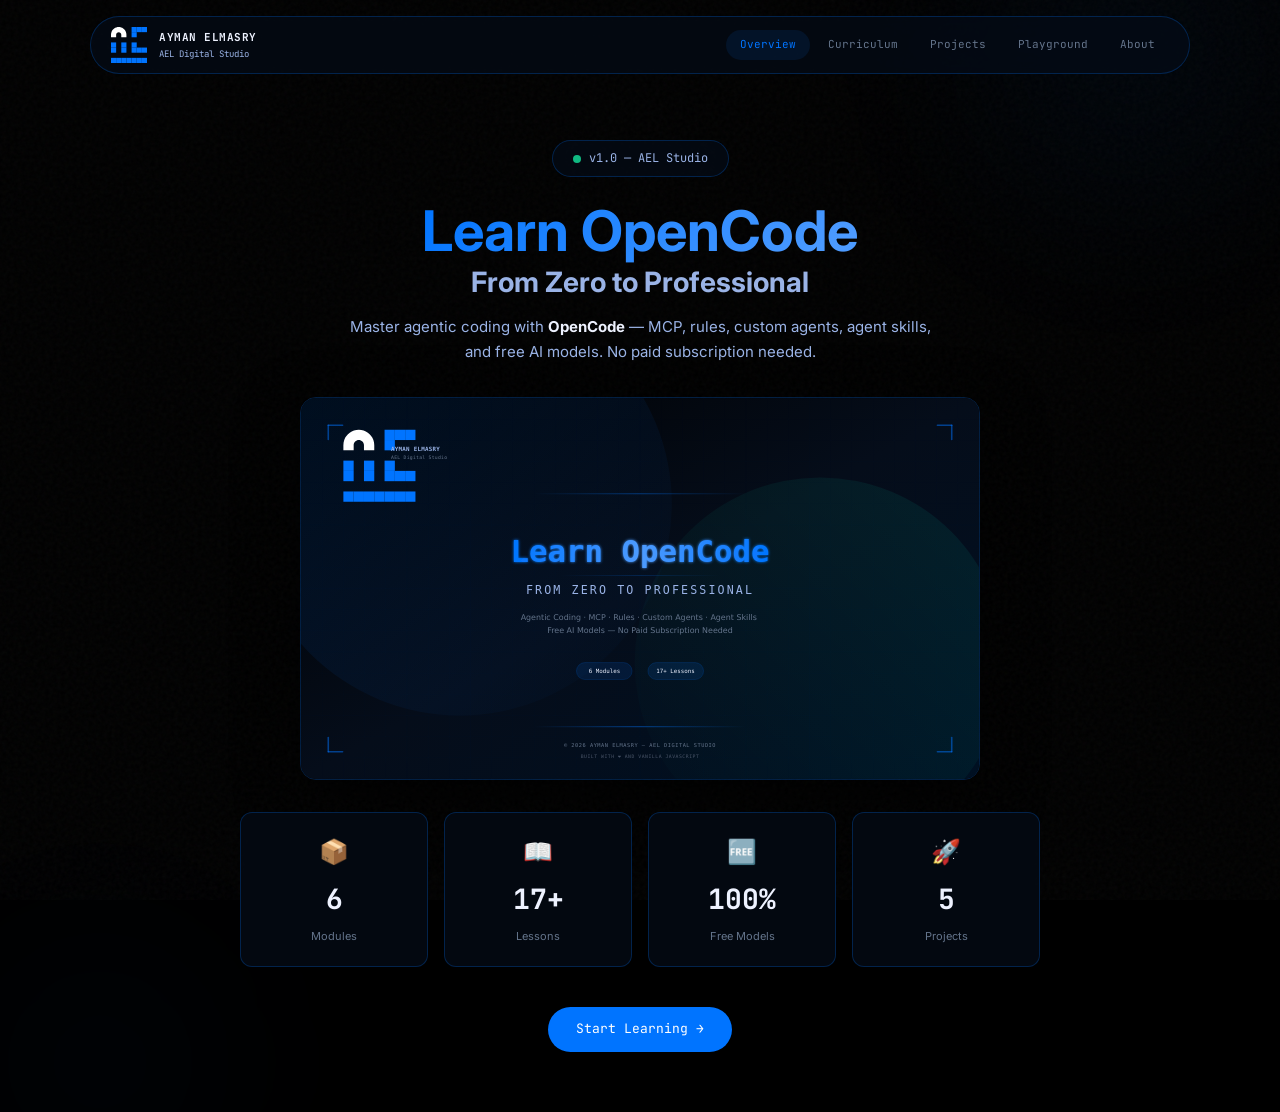
==== commit 56222e5c: "chore: sync local changes (email migration, gitignore update)" ====
--- a/index.html
+++ b/index.html
@@ -1,5 +1,5 @@
 <!DOCTYPE html>
-<html lang="en" data-theme="dark">
+<html lang="en">
 <head>
   <meta charset="UTF-8">
   <meta name="viewport" content="width=device-width, initial-scale=1.0">
@@ -9,13 +9,15 @@
   <meta property="og:title" content="Learn OpenCode — From Zero to Pro | Ayman Elmasry">
   <meta property="og:description" content="Master agentic coding with OpenCode — MCP, rules, custom agents, skills, and free AI models. No paid subscription needed.">
   <meta property="og:image" content="https://raw.githubusercontent.com/aymanelmasryael/learn-opencode-course/main/cover.svg">
-  <meta property="og:url" content="https://github.com/aymanelmasryael/learn-opencode-course">
+  <meta property="og:url" content="https://github.com/aymanelmasryael/ael-learn-opencode-course">
   <meta property="og:type" content="website">
   <meta name="twitter:card" content="summary_large_image">
   <meta name="twitter:title" content="Learn OpenCode — From Zero to Pro | Ayman Elmasry">
   <meta name="twitter:description" content="Master agentic coding with OpenCode — MCP, rules, custom agents, skills, and free AI models.">
   <meta name="twitter:image" content="https://raw.githubusercontent.com/aymanelmasryael/learn-opencode-course/main/cover.svg">
-  <link rel="icon" type="image/svg+xml" href="data:image/svg+xml,%3Csvg xmlns='http://www.w3.org/2000/svg' viewBox='0 0 226.77 226.77'%3E%3Cpath d='m97.19,48.59v16.2h-32.4v-16.2c0-8.94-7.25-16.2-16.2-16.2s-16.2,7.25-16.2,16.2v16.2H0v-16.2c0-5.68.98-11.13,2.76-16.2C9.44,13.52,27.44,0,48.59,0s39.16,13.52,45.83,32.4c1.79,5.07,2.76,10.52,2.76,16.2Z' fill='%23ffffff'/%3E%3Crect y='97.19' width='32.4' height='32.4' fill='%230074FF'/%3E%3Crect x='64.79' y='97.19' width='32.4' height='32.4' fill='%230074FF'/%3E%3Crect x='64.79' y='129.58' width='32.4' height='32.4' fill='%230074FF'/%3E%3Crect y='129.58' width='32.4' height='32.4' fill='%230074FF'/%3E%3Crect x='129.58' y='97.19' width='32.4' height='32.4' fill='%230074FF'/%3E%3Crect x='161.98' y='129.58' width='32.4' height='32.4' fill='%230074FF'/%3E%3Crect x='194.38' y='129.58' width='32.4' height='32.4' fill='%230074FF'/%3E%3Crect x='129.58' y='129.58' width='32.4' height='32.4' fill='%230074FF'/%3E%3Crect x='129.58' width='32.4' height='32.4' fill='%230074FF'/%3E%3Crect x='161.98' width='32.4' height='32.4' fill='%230074FF'/%3E%3Crect x='194.38' width='32.4' height='32.4' fill='%230074FF'/%3E%3Crect x='129.58' y='32.4' width='32.4' height='32.4' fill='%230074FF'/%3E%3Crect y='194.38' width='32.4' height='32.4' fill='%230074FF'/%3E%3Crect x='32.4' y='194.38' width='32.4' height='32.4' fill='%230074FF'/%3E%3Crect x='64.79' y='194.38' width='32.4' height='32.4' fill='%230074FF'/%3E%3Crect x='97.19' y='194.38' width='32.4' height='32.4' fill='%230074FF'/%3E%3Crect x='129.58' y='194.38' width='32.4' height='32.4' fill='%230074FF'/%3E%3Crect x='161.98' y='194.38' width='32.4' height='32.4' fill='%230074FF'/%3E%3Crect x='194.38' y='194.38' width='32.4' height='32.4' fill='%230074FF'/%3E%3C/svg%3E">
+  <link rel="stylesheet" href="styles.css">
+  <script src="app.js" defer></script>
+    <link href="https://fonts.googleapis.com/css2?family=Inter:opsz,wght@14..32,400;500;600;700;800&family=JetBrains+Mono:wght@400;500&display=swap" rel="stylesheet">
 </head>
 <body>
   <div class="cursor-glow" id="cursorGlow"></div>
@@ -164,319 +166,6 @@
     </div>
   </section>
 
-  <style>
-    :root{--primary:#0074FF;--primary-dark:#0052b3;--primary-light:#4d9bff;--primary-glow:rgba(0,116,255,.25);--gold:#ffd700;--success:#10b981;--warning:#f59e0b;--danger:#ef4444;--bg-deep:#000;--bg-card:rgba(5,12,24,.7);--bg-surface:rgba(1,5,14,.7);--text-primary:#eef2ff;--text-secondary:#9ab3e6;--text-muted:#64748b;--border-color:rgba(0,116,255,.25);--border-glow:rgba(0,116,255,.4);--radius-sm:8px;--radius-md:12px;--radius-lg:16px;--radius-xl:20px;--font-mono:'SF Mono','Fira Code','Cascadia Code','JetBrains Mono',monospace;--font-sans:-apple-system,BlinkMacSystemFont,'Segoe UI',system-ui,sans-serif}
-    *{margin:0;padding:0;box-sizing:border-box}html{scroll-behavior:smooth}
-    body{font-family:var(--font-sans);background:var(--bg-deep);color:var(--text-primary);min-height:100vh;overflow-x:hidden;line-height:1.6}
-    ::selection{background:var(--primary);color:#fff}::-webkit-scrollbar{width:6px}::-webkit-scrollbar-track{background:transparent}::-webkit-scrollbar-thumb{background:var(--border-color);border-radius:3px}
-    .noise{position:fixed;inset:0;z-index:0;pointer-events:none;opacity:.035;background-image:url("data:image/svg+xml,%3Csvg viewBox='0 0 256 256' xmlns='http://www.w3.org/2000/svg'%3E%3Cfilter id='n'%3E%3CfeTurbulence type='fractalNoise' baseFrequency='.9' numOctaves='4' stitchTiles='stitch'/%3E%3C/filter%3E%3Crect width='100%25' height='100%25' filter='url(%23n)'/%3E%3C/svg%3E")}
-    .cursor-glow{position:fixed;width:300px;height:300px;border-radius:50%;background:radial-gradient(circle,var(--primary-glow),transparent 70%);pointer-events:none;z-index:0;transform:translate(-50%,-50%);transition:opacity .3s;opacity:0}
-    .glass{background:var(--bg-card);backdrop-filter:blur(20px) saturate(1.4);-webkit-backdrop-filter:blur(20px) saturate(1.4);border:1px solid var(--border-color)}
-    .orb{position:absolute;border-radius:50%;filter:blur(80px);pointer-events:none;opacity:.5}
-    .orb-1{width:500px;height:500px;background:radial-gradient(circle,rgba(0,116,255,.12),transparent 70%);top:-200px;right:-100px}
-    .orb-2{width:400px;height:400px;background:radial-gradient(circle,rgba(0,116,255,.08),transparent 70%);bottom:-150px;left:-100px}
-    .navbar{position:fixed;top:16px;left:50%;transform:translateX(-50%);display:flex;align-items:center;justify-content:space-between;padding:10px 20px;border-radius:60px;z-index:1000;width:calc(100% - 32px);max-width:1100px}
-    .navbar.scrolled{background:rgba(5,12,24,.85)}.nav-brand{display:flex;align-items:center;gap:12px}.nav-logo-img{height:36px;width:auto}.nav-title{display:flex;flex-direction:column}
-    .nav-name{font-family:var(--font-mono);font-size:11px;font-weight:bold;letter-spacing:.5px;color:var(--text-primary)}.nav-studio{font-family:var(--font-mono);font-size:9px;color:var(--text-secondary)}
-    .nav-links{display:flex;gap:4px}.nav-link{padding:6px 14px;border-radius:20px;text-decoration:none;font-family:var(--font-mono);font-size:11px;color:var(--text-muted);transition:all .2s}
-    .nav-link:hover,.nav-link.active{color:var(--text-primary);background:rgba(0,116,255,.1)}.nav-link.active{color:var(--primary)}
-    .nav-toggle{display:none;background:none;border:none;cursor:pointer;flex-direction:column;gap:4px;padding:4px}.nav-toggle span{width:20px;height:2px;background:var(--text-primary);border-radius:2px;transition:.3s}
-    .section{display:none;min-height:100vh;padding:100px 20px 60px;position:relative;overflow:hidden}.section.active{display:flex;align-items:center;justify-content:center}.section-bg{position:absolute;inset:0;overflow:hidden;pointer-events:none;z-index:0}.container{width:100%;max-width:1100px;margin:0 auto;position:relative;z-index:1}
-    .section-header{text-align:center;margin-bottom:40px}.section-badge{display:inline-flex;align-items:center;gap:8px;padding:6px 16px;border-radius:20px;font-family:var(--font-mono);font-size:12px;color:var(--text-secondary);margin-bottom:16px}
-    .section-header h2{font-size:36px;font-weight:bold;background:linear-gradient(135deg,#eef2ff,#9ab3e6);-webkit-background-clip:text;-webkit-text-fill-color:transparent;background-clip:text}
-    .section-header p{color:var(--text-muted);font-size:14px;margin-top:8px}
-    .section-header h3{font-size:28px;font-weight:bold;background:linear-gradient(135deg,#eef2ff,#9ab3e6);-webkit-background-clip:text;-webkit-text-fill-color:transparent;background-clip:text;text-align:center;margin-bottom:20px}
-    .hero{text-align:center;padding-top:40px}.hero-badge{display:inline-flex;align-items:center;gap:8px;padding:8px 20px;border-radius:30px;margin-bottom:24px;font-family:var(--font-mono);font-size:12px;color:var(--text-secondary)}
-    .badge-dot{width:8px;height:8px;border-radius:50%;background:var(--success);animation:pulse-dot 2s infinite;display:inline-block}
-    @keyframes pulse-dot{0%,100%{opacity:1}50%{opacity:.4}}
-    .hero-title{font-size:56px;font-weight:bold;line-height:1.1;margin-bottom:16px}
-    .text-gradient{background:linear-gradient(135deg,#0074FF,#4d9bff,#0074FF);-webkit-background-clip:text;-webkit-text-fill-color:transparent;background-clip:text;background-size:200% auto;animation:gradient-shift 4s ease infinite}
-    @keyframes gradient-shift{0%,100%{background-position:0% center}50%{background-position:100% center}}
-    .hero-sub{display:block;font-size:28px;color:var(--text-secondary);margin-top:4px}.hero-desc{max-width:600px;margin:0 auto 32px;color:var(--text-secondary);font-size:15px;line-height:1.7}.hero-desc strong{color:var(--text-primary)}
-    .hero-cover{text-align:center;margin:0 auto 32px;max-width:720px;padding:0 20px}.hero-cover-img{width:100%;height:auto;border-radius:var(--radius-lg);border:1px solid var(--border-color);box-shadow:0 20px 60px rgba(0,0,0,0.5);display:block;transition:transform .3s,box-shadow .3s}.hero-cover-img:hover{transform:translateY(-4px);box-shadow:0 30px 80px rgba(0,116,255,0.15);border-color:var(--primary)}
-    .hero-stats{display:grid;grid-template-columns:repeat(4,1fr);gap:16px;margin-bottom:40px;max-width:800px;margin-inline:auto}
-    .stat-card{display:flex;flex-direction:column;align-items:center;gap:6px;padding:20px 12px;border-radius:var(--radius-md);text-align:center;transition:transform .2s,border-color .2s}
-    .stat-card:hover{transform:translateY(-2px);border-color:var(--primary)}.stat-icon{font-size:24px}.stat-value{font-family:var(--font-mono);font-size:28px;font-weight:bold}.stat-label{font-size:11px;color:var(--text-muted)}
-    .btn-primary{display:inline-flex;align-items:center;gap:8px;padding:12px 28px;border-radius:40px;border:none;color:#fff;font-family:var(--font-mono);font-size:13px;cursor:pointer;transition:all .2s;text-decoration:none;background:var(--primary)}
-    .btn-primary:hover{box-shadow:0 0 30px var(--primary-glow);transform:translateY(-1px)}
-    .btn-secondary{display:inline-flex;align-items:center;gap:8px;padding:12px 24px;border-radius:40px;border:1px solid var(--border-color);color:var(--text-secondary);font-family:var(--font-mono);font-size:12px;cursor:pointer;transition:all .2s;text-decoration:none;background:transparent}
-    .btn-secondary:hover{border-color:var(--primary);color:var(--text-primary)}
-    .modules-grid{display:grid;grid-template-columns:repeat(auto-fit,minmax(300px,1fr));gap:16px;margin-bottom:20px}
-    .module-card{cursor:pointer;transition:all .3s;border-radius:var(--radius-lg);padding:24px;background:var(--bg-card);backdrop-filter:blur(20px) saturate(1.4);border:1px solid var(--border-color)}
-    .module-card:hover{border-color:var(--primary);transform:translateY(-2px)}.module-card.active{border-color:var(--success);box-shadow:0 0 30px rgba(16,185,129,.08)}
-    .module-num{font-family:var(--font-mono);font-size:11px;color:var(--primary);margin-bottom:8px}.module-card h3{font-size:16px;margin-bottom:8px}.module-card p{font-size:13px;color:var(--text-secondary);line-height:1.6}
-    .module-lessons{display:flex;flex-wrap:wrap;gap:6px;margin-top:12px}.module-lessons span{background:rgba(0,116,255,.08);color:var(--text-secondary);font-size:10px;padding:3px 10px;border-radius:10px;border:1px solid rgba(0,116,255,.1);font-family:var(--font-mono)}
-    .lesson-detail{display:none;margin-bottom:30px}.lesson-detail.open{display:block}.lesson-content{background:rgba(0,0,0,.3);border-radius:var(--radius-lg);padding:28px;border:1px solid rgba(0,255,204,.08)}
-    .lesson-content h4{color:var(--text-primary);font-size:15px;margin-bottom:16px}.lesson-content .sec{margin-bottom:20px}.lesson-content .sec h5{color:#fff;font-size:14px;margin-bottom:6px}.lesson-content .sec p{color:var(--text-secondary);font-size:13px;line-height:1.7}
-    .lesson-content pre{background:rgba(0,0,0,.4);border:1px solid var(--border-color);border-radius:8px;padding:16px;overflow-x:auto;font-family:var(--font-mono);font-size:12px;color:var(--success);margin:10px 0;direction:ltr;text-align:left}
-    .lesson-content .tip{background:rgba(255,215,0,.06);border-left:3px solid var(--gold);padding:12px 16px;border-radius:8px;margin:12px 0;font-size:13px;color:var(--text-secondary)}.lesson-content .tip strong{color:var(--gold)}
-    .mcp-diagram{display:flex;align-items:center;justify-content:center;gap:16px;flex-wrap:wrap;margin:20px 0;padding:16px}
-    .mcp-node{background:rgba(0,116,255,.06);border:1px solid var(--border-color);border-radius:12px;padding:14px 18px;text-align:center;min-width:90px;display:flex;flex-direction:column;align-items:center;gap:4px}.mcp-node span{font-family:var(--font-mono);font-size:11px;color:var(--text-primary)}.mcp-node .mcp-label{font-size:9px;color:var(--text-muted)}.mcp-node.highlight{border-color:rgba(0,255,204,.3);background:rgba(0,255,204,.04)}.mcp-node.highlight span{color:var(--success)}.mcp-arrow{color:var(--text-muted);font-family:var(--font-mono);font-size:18px}.mcp-node-group{display:flex;gap:8px;flex-wrap:wrap}
-    .models-grid{display:grid;grid-template-columns:repeat(auto-fit,minmax(200px,1fr));gap:14px;margin-bottom:50px}.model-card{display:flex;flex-direction:column;align-items:center;gap:8px;padding:24px 16px;border-radius:var(--radius-lg);text-align:center}.model-icon{font-size:32px}.model-card strong{font-size:14px}.model-meta{font-family:var(--font-mono);font-size:10px;color:var(--text-muted)}
-    .projects-grid{display:grid;grid-template-columns:repeat(auto-fit,minmax(320px,1fr));gap:16px;margin-bottom:30px}
-    .project-card{cursor:pointer;transition:all .3s;border-radius:var(--radius-lg);padding:24px;background:var(--bg-card);backdrop-filter:blur(20px) saturate(1.4);border:1px solid var(--border-color);position:relative;overflow:hidden}
-    .project-card:hover{border-color:var(--primary);transform:translateY(-2px)}.project-card.active{border-color:var(--gold);box-shadow:0 0 30px rgba(255,215,0,.06)}
-    .project-card .pnum{font-family:var(--font-mono);font-size:10px;color:var(--gold);margin-bottom:4px}.project-card h3{font-size:16px;margin-bottom:6px}
-    .project-card p{font-size:12px;color:var(--text-secondary);line-height:1.6;margin-bottom:10px}
-    .project-card .ptags{display:flex;flex-wrap:wrap;gap:4px}.project-card .ptags span{background:rgba(0,116,255,.06);border:1px solid rgba(0,116,255,.1);padding:2px 8px;border-radius:6px;font-family:var(--font-mono);font-size:9px;color:var(--text-muted)}
-    .project-card .picon{font-size:28px;margin-bottom:8px;display:block}
-    .project-card .pdifficulty{position:absolute;top:16px;right:16px;font-size:9px;font-family:var(--font-mono);padding:3px 10px;border-radius:10px;background:rgba(16,185,129,.1);border:1px solid rgba(16,185,129,.2);color:var(--success)}
-    .project-card .pdifficulty.hard{background:rgba(239,68,68,.1);border-color:rgba(239,68,68,.2);color:var(--danger)}
-    .project-card .pdifficulty.medium{background:rgba(245,158,11,.1);border-color:rgba(245,158,11,.2);color:var(--warning)}
-    .project-detail{display:none;margin-bottom:30px}.project-detail.open{display:block}
-    .project-content{background:rgba(0,0,0,.3);border-radius:var(--radius-lg);padding:28px;border:1px solid rgba(255,215,0,.08)}
-    .project-content h4{color:var(--text-primary);font-size:16px;margin-bottom:12px}.project-content .sec{margin-bottom:16px}
-    .project-content .sec h5{color:var(--gold);font-size:14px;margin-bottom:6px;font-family:var(--font-mono)}
-    .project-content .sec p{color:var(--text-secondary);font-size:13px;line-height:1.7}.project-content .sec ul{list-style:none;padding:0;margin:8px 0}
-    .project-content .sec ul li{color:var(--text-secondary);font-size:12px;padding:4px 0;padding-left:16px;position:relative}
-    .project-content .sec ul li::before{content:"→";color:var(--primary);position:absolute;left:0}
-    .project-content pre{background:rgba(0,0,0,.4);border:1px solid var(--border-color);border-radius:8px;padding:16px;overflow-x:auto;font-family:var(--font-mono);font-size:12px;color:var(--success);margin:10px 0}
-    .playground-tabs{display:flex;gap:4px;margin-bottom:16px;flex-wrap:wrap}.playground-tab{padding:7px 18px;border-radius:20px;border:1px solid var(--border-color);background:transparent;color:var(--text-muted);font-family:var(--font-mono);font-size:11px;cursor:pointer;transition:all .2s}
-    .playground-tab:hover,.playground-tab.active{color:var(--text-primary);background:rgba(0,116,255,.08);border-color:var(--primary)}
-    .playground-editor{background:#0d1117;border:1px solid var(--border-color);border-radius:var(--radius-md);overflow:hidden}
-    .playground-editor textarea{width:100%;min-height:200px;background:transparent;border:none;padding:20px;color:var(--success);font-family:var(--font-mono);font-size:13px;line-height:1.7;resize:vertical;direction:ltr;text-align:left}
-    .playground-editor textarea:focus{outline:none}.playground-output{border-top:1px solid var(--border-color);padding:16px 20px;min-height:50px;font-family:var(--font-mono);font-size:12px;color:var(--text-secondary);direction:ltr;text-align:left}.playground-output .output-placeholder{color:var(--text-muted)}
-    .playground-actions{display:flex;gap:10px;margin-top:14px;flex-wrap:wrap}
-    .about-grid{display:grid;grid-template-columns:1fr 1fr;gap:20px;max-width:800px;margin:0 auto}.about-card{padding:24px;border-radius:var(--radius-lg)}
-    .about-card h3{font-size:15px;font-weight:bold;margin-bottom:12px;color:var(--text-primary)}.about-card p{font-size:13px;color:var(--text-secondary);line-height:1.7}.about-list{list-style:none;display:flex;flex-direction:column;gap:6px}
-    .about-list li{font-size:13px;color:var(--text-secondary)}.about-list li::before{content:"— ";color:var(--primary)}
-    .about-version{font-family:var(--font-mono);font-size:12px;color:var(--primary);margin-top:8px}.about-license{font-family:var(--font-mono);font-size:10px;color:var(--text-muted);margin-top:4px}
-    .about-footer{text-align:center;padding:20px;border-radius:var(--radius-lg);margin-top:24px;max-width:800px;margin-inline:auto}.about-footer p{font-family:var(--font-mono);font-size:11px;color:var(--text-muted)}.about-tagline{color:var(--text-secondary);margin-top:4px}
-    @media(max-width:768px){.nav-links{display:none;position:absolute;top:60px;right:0;flex-direction:column;background:rgba(5,12,24,.95);border-radius:var(--radius-md);padding:12px;border:1px solid var(--border-color);width:200px;gap:2px}.nav-links.open{display:flex}.nav-toggle{display:flex}.hero-title{font-size:36px}.hero-sub{font-size:22px}.hero-stats{grid-template-columns:repeat(2,1fr)}.about-grid{grid-template-columns:1fr}.modules-grid{grid-template-columns:1fr}.projects-grid{grid-template-columns:1fr}.mcp-node-group{flex-direction:column}.mcp-diagram{flex-direction:column}.mcp-arrow{transform:rotate(90deg)}}
-    @media(max-width:480px){.navbar{padding:8px 14px}.hero-title{font-size:28px}.hero-sub{font-size:18px}.stat-card{padding:14px 8px}.stat-value{font-size:22px}}
-  </style>
 
-  <script>
-    const MODULES = [
-      { id:1, title:'Introduction & Installation', desc:'The algorithmic foundation — install, configure, and run your first agent.', lessons:['Core Concepts','Installation','First Agent Run','Context Window'], icon:'🚀',
-        detail:[
-          {h:'Algorithm: Agentic Coding Pipeline',p:'INPUT(user prompt) → LOAD(rules, instructions) → PROCESS(context + prompt) → GENERATE(code) → REVIEW → OUTPUT(files). Understand this pipeline end-to-end.'},
-          {h:'Installation',p:'npm install -g @opencodeai/cli. Verify with "opencode --version". OpenCode wraps any AI model (Claude, Gemini, DeepSeek) under a unified agent interface.',code:'npm install -g @opencodeai/cli\nopencode --version'},
-          {h:'First Agent Run',p:'Create a directory, run "opencode init", then "opencode run \\"create index.html with Hello World\\"". The agent reads your prompt, applies default rules, and writes output.',code:'mkdir test-project && cd test-project\nopencode init\nopencode run "Create an HTML page with Hello OpenCode in AEL blue #0074FF"'},
-          {h:'Context Window',p:'The context window is the agent\'s working memory. Each conversation turn adds tokens. Free models have smaller limits (32K-128K). Manage context by: 1) Starting fresh sessions per task 2) Avoiding long unrelated discussions 3) Using rules to inject context efficiently'}
-        ]},
-      { id:2, title:'Agent Instructions & Control', desc:'Direct the agent with precision — instructions, parameters, and custom commands.', lessons:['Agent Instructions','Parameters','Slash Commands','Context Engineering'], icon:'🎛️',
-        detail:[
-          {h:'Agent Instructions',p:'Create .opencode/agent-instructions.md. These are prepended to EVERY prompt automatically. Think of them as system prompts — they shape the agent\'s persona and constraints.',code:'# .opencode/agent-instructions.md\nYou are a senior frontend developer.\n- Use semantic HTML5\n- Use CSS custom properties\n- Must support dark mode\n- Responsive mobile-first design'},
-          {h:'Parameters in Prompts',p:'Pass runtime data using parameter syntax: agent-run "Build a {type} page for {product} with {theme} theme". The agent substitutes parameters at generation time.'},
-          {h:'Custom Slash Commands',p:'Define reusable commands in opencode.json. Slash commands are parameterized templates that enforce consistency across generations.',code:'"slashCommands": {\n  "build-page": {\n    "description": "Generate a full page",\n    "prompt": "Create a {type} page for {product}. Include hero, features, CTA. Theme: {theme}"\n  }\n}'},
-          {h:'Context Engineering',p:'Rules > Instructions > Prompt. Priority: Project rules override agent instructions, agent instructions override the prompt. Layer your constraints strategically.'}
-        ]},
-      { id:3, title:'Agent Skills', desc:'Build reusable, parameterized skills that encode domain expertise.', lessons:['Skill Architecture','Creating Skills','Composing Skills','Skill Libraries'], icon:'✨',
-        detail:[
-          {h:'What is a Skill?',p:'A skill is a named, parameterized prompt template registered in opencode.json. Skills encode REPEATABLE workflows — calculator generation, API scaffolding, chart building.'},
-          {h:'Skill Definition',p:'Each skill has: description (for agent discovery), and prompt (template with {parameters}). The agent auto-discovers skills by reading their descriptions.',code:'"skills": {\n  "create-api": {\n    "description": "Scaffolds REST API endpoints for a resource",\n    "prompt": "Create REST API endpoints for {resource} with CRUD operations. Use Express.js. Include validation and error handling."\n  }\n}'},
-          {h:'Skill Composition',p:'Skills can call other skills. Build complex workflows by composing atomic skills. Example: @build-dashboard calls @create-chart + @fetch-data + @render-layout.'},
-          {h:'Skill Libraries',p:'Organize skills into groups: core-ui, data-vis, api-gen, content. This scales to hundreds of reusable capabilities without bloating the config file.'}
-        ]},
-      { id:4, title:'Project Rules', desc:'Create binding rules that the agent cannot ignore.', lessons:['Rule System','Rule Priority','Rule Templates','Multi-Project Rules'], icon:'📋',
-        detail:[
-          {h:'Rule System',p:'Rules live in .opencode/rules/*.md. They are INJECTED into every prompt automatically. Unlike instructions, rules are project-specific constraints.',code:'# .opencode/rules/frontend-conventions.md\n- Use React functional components only\n- All props must have TypeScript interfaces\n- Use Tailwind CSS exclusively\n- No inline styles allowed'},
-          {h:'Rule Priority',p:'Order: project-wide rules (always loaded) → directory-specific rules (scoped) → task-specific rules (passed inline). All rules compound — the agent sees all of them.'},
-          {h:'Iterative Refinement Cycle',p:'1) Run agent with rules → 2) Review output → 3) Refine rules → 4) Regenerate. This cycle is the core of the algorithmic workflow. Each iteration tightens the constraints.',tip:'The key insight: DON\'T fix bad output manually. Instead, add a rule that prevents that class of errors. The agent learns from rules, not from your edits.'},
-          {h:'Rule Templates',p:'Create reusable rule templates: react-rules.md, api-rules.md, css-rules.md. Copy them into new projects. This enforces organizational standards across all projects.'}
-        ]},
-      { id:5, title:'MCP & Tool Integration', desc:'Connect the agent to real data sources via Model Context Protocol.', lessons:['MCP Architecture','Server Setup','Tool Discovery','Data Pipelines'], icon:'🔌',
-        detail:[
-          {h:'MCP Architecture',p:'OpenCode ↔ MCP Server ↔ Tools (Database, API, File System, Calculator). The agent discovers available tools via their descriptions and decides when to use them.'},
-          {h:'Server Setup',p:'An MCP server is a simple HTTP server that registers tools. Each tool has a name, description, and input schema. The agent reads these to understand tool capabilities.',code:'const server = http.createServer((req, res) => {\n  const { tool, params } = JSON.parse(body);\n  if (tool === "db-reader") {\n    // fetch and return data\n  }\n});'},
-          {h:'Tool Discovery',p:'The agent reads the "description" field of each tool to decide which one fits the current task. Write clear descriptions: "Fetches monthly user growth data from analytics DB" not "Database tool".'},
-          {h:'Data Pipeline Pattern',p:'Agent → MCP:fetchData() → transform → render. This pattern lets you build live dashboards, dynamic reports, and data-driven apps without writing manual data-fetching code.'}
-        ]},
-      { id:6, title:'Custom Agents & Sub-Agents', desc:'Design agent teams with specialized roles that collaborate on complex projects.', lessons:['Agent Architecture','Orchestrator Pattern','Sub-Agent Delegation','Production Workflow'], icon:'🤖',
-        detail:[
-          {h:'Agent Architecture',p:'Define multiple agents in opencode.json, each with role-specific instructions. The orchestrator agent plans work and delegates to specialized sub-agents.',code:'"agents": {\n  "orchestrator": { "instructions": ".opencode/agents/orch.md" },\n  "frontend": { "instructions": ".opencode/agents/frontend.md" },\n  "backend": { "instructions": ".opencode/agents/backend.md" }\n}'},
-          {h:'Orchestrator Pattern',p:'The orchestrator NEVER writes code. It plans, delegates, reviews, and coordinates. This prevents context pollution and keeps each agent focused on its specialty.'},
-          {h:'Sub-Agent Delegation',p:'The orchestrator calls sub-agents via @mentions: @frontend "Build Navbar component". Each sub-agent receives only the relevant context, not the entire project history.'},
-          {h:'Production Workflow',p:'1) Orchestrator plans file tree → 2) Spawns parallel sub-agents → 3) Reviews all outputs → 4) Runs build → 5) Fixes errors → 6) Final review. Scale this to any size project.'}
-        ]}
-    ];
-
-    const PROJECTS = [
-      { id:1, title:'Hello OpenCode', desc:'Install, initialize, and run your first agent interaction. Generate a branded HTML page.', icon:'🌱', difficulty:'beginner', tags:['install','setup','first-agent'], folder:'01-hello-opencode',
-        detail:[
-          {h:'Goal',p:'Install OpenCode, create a project, configure agent instructions, and generate your first page.'},
-          {h:'Files',items:['opencode.json — project config','.opencode/agent-instructions.md — system prompt','.opencode/rules/project-rules.md — coding standards']},
-          {h:'Algorithm',p:'INPUT: user prompt → LOAD: agent-instructions.md + project-rules.md → PROCESS: model generates HTML+CSS → OUTPUT: index.html with AEL branding'},
-          {h:'Commands',code:'npm install -g @opencodeai/cli\nmkdir hello-opencode && cd hello-opencode\nopencode init\nopencode run "Create a dark-themed page with Hello OpenCode in #0074FF"'}
-        ]},
-      { id:2, title:'Landing Page Generator', desc:'Use slash commands and rules to generate professional landing pages on demand.', icon:'🚀', difficulty:'beginner', tags:['slash-commands','rules','landing-page'], folder:'02-landing-page',
-        detail:[
-          {h:'Goal',p:'Define a reusable /build-landing slash command and generate a complete landing page with one prompt.'},
-          {h:'Files',items:['opencode.json — with slashCommands.build-landing','.opencode/rules/landing-rules.md — design constraints','.opencode/agent-instructions.md — specialist persona']},
-          {h:'Algorithm',p:'INPUT: /build-landing product:"X" tone:"Y" → MATCH: slash command template → INJECT: parameters → LOAD: landing rules → GENERATE: 5-section page → OUTPUT: HTML+CSS'},
-          {h:'Commands',code:'opencode run "/build-landing product:\\"AEL Analytics\\" tone:professional"\nopencode run "Add particle animation to the hero section"'}
-        ]},
-      { id:3, title:'Financial Calculator Suite', desc:'Build reusable agent skills for compound interest, depreciation, ROI, and loan amortization.', icon:'📊', difficulty:'intermediate', tags:['skills','composition','finance'], folder:'03-financial-calc',
-        detail:[
-          {h:'Goal',p:'Create 4 financial calculator skills and compose them into a tabbed dashboard.'},
-          {h:'Files',items:['opencode.json — 4 skill definitions + /build-finance-suite command','Each skill: @compound-interest, @depreciation, @roi-calculator, @loan-amortization']},
-          {h:'Algorithm',p:'SKILL: @financial-calc type:"X" params:Y → MATCH: skill template → INJECT: financial parameters → GENERATE: form + JS logic + Chart.js → COMPOSE: into dashboard tabs'},
-          {h:'Commands',code:'opencode run "@compound-interest principal:50000 rate:7 years:15 monthly:500"\nopencode run "/build-finance-suite"'}
-        ]},
-      { id:4, title:'MCP-Powered Dashboard', desc:'Connect OpenCode to live data via MCP server. Build a data-driven dashboard.', icon:'📈', difficulty:'intermediate', tags:['mcp','tools','data','server'], folder:'04-mcp-dashboard',
-        detail:[
-          {h:'Goal',p:'Build an MCP server with db-reader and calculator tools, then have the agent use them to build a live dashboard.'},
-          {h:'Files',items:['opencode.json — mcpServers configuration','mcp-server.js — HTTP server with tool endpoints','.opencode/agent-instructions.md — MCP-aware agent persona']},
-          {h:'Algorithm',p:'AGENT → DISCOVER: mcp tools → CALL: db-reader(users) + db-reader(revenue) → RECEIVE: real data → RENDER: Chart.js dashboard → OUTPUT: live HTML file'},
-          {h:'Commands',code:'node mcp-server.js &\nopencode run "Build a dashboard showing user growth and revenue charts using MCP tools"'}
-        ]},
-      { id:5, title:'Next.js Blog with Sub-Agents', desc:'Build a production-ready blog using an orchestrator agent with 3 specialized sub-agents.', icon:'🧠', difficulty:'advanced', tags:['agents','sub-agents','nextjs','orchestrator'], folder:'05-nextjs-blog',
-        detail:[
-          {h:'Goal',p:'Scaffold and build a complete Next.js 14 blog by delegating work across specialized sub-agents.'},
-          {h:'Files',items:['opencode.json — 4 agent definitions (orchestrator, frontend, backend, content)','.opencode/agents/orchestrator.md — planning & delegation','.opencode/agents/frontend.md — UI components','.opencode/agents/backend.md — API routes','.opencode/agents/content.md — MDX posts']},
-          {h:'Algorithm',p:'ORCHESTRATOR → PLAN: file tree → DELEGATE: @frontend(components) + @backend(API) + @content(posts) → COLLECT: all outputs → REVIEW: TypeScript + build → OUTPUT: production-ready blog'},
-          {h:'Commands',code:'opencode run --agent orchestrator "/build-blog name:\\"AEL Tech Blog\\" theme:dark"\nopencode run "Add search bar filtering posts by title and tags"\nopencode run "Add reading time estimate to each post"'}
-        ]}
-    ];
-
-    const TIMELINE = [
-      'Install & Initialize OpenCode',
-      'Agent Instructions & First Prompt',
-      'Custom Slash Commands & Parameters',
-      'Agent Skills — Reusable Workflows',
-      'Project Rules — Binding Constraints',
-      'MCP — Live Data Integration',
-      'Custom Agents & Orchestrator Pattern',
-      'Production-Ready App with Sub-Agents'
-    ];
-
-    function renderModules() {
-      const grid = document.getElementById('modulesGrid');
-      grid.innerHTML = MODULES.map(m => `
-        <div class="module-card fade-up" data-id="${m.id}">
-          <div class="module-num">Module ${String(m.id).padStart(2,'0')}</div>
-          <h3>${m.icon} ${m.title}</h3>
-          <p>${m.desc}</p>
-          <div class="module-lessons">${m.lessons.map(l => `<span>${l}</span>`).join('')}</div>
-        </div>
-      `).join('');
-      grid.querySelectorAll('.module-card').forEach(c => c.addEventListener('click', () => openLesson(+c.dataset.id)));
-    }
-
-    function openLesson(id) {
-      const mod = MODULES.find(m => m.id === id);
-      if (!mod) return;
-      document.querySelectorAll('.module-card').forEach(c => c.classList.remove('active'));
-      document.querySelector(`.module-card[data-id="${id}"]`).classList.add('active');
-      const el = document.getElementById('lessonDetail');
-      el.className = 'lesson-detail open';
-      el.innerHTML = `<div class="lesson-content fade-up"><h4>${mod.icon} ${mod.title}</h4>${
-        mod.detail.map(s => `<div class="sec"><h5>${s.h}</h5><p>${s.p.replace(/\n/g,'<br>')}</p>${
-          s.code ? `<pre><code>${esc(s.code)}</code></pre>` : ''
-        }${s.tip ? `<div class="tip"><strong>💡 Tip:</strong> ${s.tip}</div>` : ''}</div>`
-      ).join('')}</div>`;
-      el.scrollIntoView({behavior:'smooth',block:'nearest'});
-    }
-
-    function renderProjects() {
-      const grid = document.getElementById('projectsGrid');
-      grid.innerHTML = PROJECTS.map(p => `
-        <div class="project-card fade-up" data-id="${p.id}">
-          <span class="picon">${p.icon}</span>
-          <span class="pdifficulty ${p.difficulty === 'advanced' ? 'hard' : p.difficulty === 'intermediate' ? 'medium' : ''}">${p.difficulty}</span>
-          <div class="pnum">Project ${String(p.id).padStart(2,'0')}</div>
-          <h3>${p.title}</h3>
-          <p>${p.desc}</p>
-          <div class="ptags">${p.tags.map(t => `<span>${t}</span>`).join('')}</div>
-        </div>
-      `).join('');
-      grid.querySelectorAll('.project-card').forEach(c => c.addEventListener('click', () => openProject(+c.dataset.id)));
-    }
-
-    function openProject(id) {
-      const p = PROJECTS.find(x => x.id === id);
-      if (!p) return;
-      document.querySelectorAll('.project-card').forEach(c => c.classList.remove('active'));
-      document.querySelector(`.project-card[data-id="${id}"]`).classList.add('active');
-      const el = document.getElementById('projectDetail');
-      el.className = 'project-detail open';
-      el.innerHTML = `<div class="project-content fade-up"><h4>${p.icon} ${p.title}</h4><p style="color:var(--text-muted);font-size:12px;font-family:var(--font-mono);margin-bottom:16px">📂 projects/${p.folder}/</p>${
-        p.detail.map(s => `<div class="sec"><h5>${s.h}</h5>${
-          s.items ? `<ul>${s.items.map(i => `<li>${i}</li>`).join('')}</ul>` : ''
-        }<p>${s.p ? s.p.replace(/\n/g,'<br>') : ''}</p>${
-          s.code ? `<pre><code>${esc(s.code)}</code></pre>` : ''
-        }</div>`
-      ).join('')}</div>`;
-      el.scrollIntoView({behavior:'smooth',block:'nearest'});
-    }
-
-    function renderTimeline() {
-      document.getElementById('timeline').innerHTML = `
-        <h3 style="font-size:22px;font-weight:bold;margin-bottom:20px;text-align:center;color:var(--text-primary);font-family:var(--font-mono)">🗺️ Learning Roadmap</h3>
-        <div style="display:grid;grid-template-columns:repeat(auto-fit,minmax(240px,1fr));gap:10px">
-          ${TIMELINE.map((t,i) => `
-            <div class="glass" style="padding:12px 16px;border-radius:var(--radius-md);display:flex;align-items:center;gap:10px">
-              <span style="width:26px;height:26px;border-radius:50%;background:rgba(0,116,255,.12);border:1px solid var(--border-color);display:flex;align-items:center;justify-content:center;font-family:var(--font-mono);font-size:11px;color:var(--primary);flex-shrink:0">${i+1}</span>
-              <span style="font-size:12px;color:var(--text-secondary)">${t}</span>
-            </div>
-          `).join('')}
-        </div>`;
-    }
-
-    function esc(t){const d=document.createElement('div');d.textContent=t;return d.innerHTML}
-
-    // Playground
-    const pgEditor = document.getElementById('codeEditor');
-    const pgOutput = document.getElementById('playgroundOutput');
-    const pgDefaults = {
-      opencode: '# OpenCode CLI\n# Try these commands:\ncreate-project nextjs-blog\nadd-rule "Use TypeScript"\nagent-run "Add about page"',
-      rules: '# Project Rules (.opencode/rules/)\nrule: use-typescript\n  Use TypeScript strict mode\n  No "any" type\n\nrule: react-standards\n  Use functional components\n  Every prop needs an interface',
-      mcp: '# MCP Config (opencode.json)\n{\n  "mcpServers": {\n    "my-db": {\n      "command": "node",\n      "args": ["mcp-server.js"]\n    },\n    "filesystem": {\n      "command": "npx",\n      "args": ["-y", "@modelcontextprotocol/server-filesystem", "."]\n    }\n  }\n}'
-    };
-    let pgTab = 'opencode';
-    pgEditor.value = pgDefaults.opencode;
-    const pgResponses = {
-      'create-project': '✅ Project created!\n📁 nextjs-blog/\n├── pages/\n├── components/\n└── package.json',
-      'add-rule': '✅ Rule added to .opencode/rules/',
-      'agent-run': '🤖 Agent running...\n✅ Task complete!',
-      'use strict': '⚠️ Warning: TypeScript strict mode enabled',
-      'mcp': '🔌 MCP Server connected!\n📡 Tools: db-reader, file-search, calculator'
-    };
-    document.getElementById('runBtn').addEventListener('click', () => {
-      const c = pgEditor.value.toLowerCase();
-      let matched = false;
-      for (const [k, v] of Object.entries(pgResponses)) {
-        if (c.includes(k)) {
-          pgOutput.innerHTML = `<span style="color:var(--success)">${v.replace(/\n/g, '<br>')}</span>`;
-          matched = true;
-          break;
-        }
-      }
-      if (!matched) pgOutput.innerHTML = '<span style="color:var(--gold)">🤖 Agent processing...<br>✅ Task complete!</span>';
-    });
-    document.getElementById('clearBtn').addEventListener('click', () => {
-      pgEditor.value = '';
-      pgOutput.innerHTML = '<span class="output-placeholder">▶ Run a command to see the result...</span>';
-    });
-    document.getElementById('resetBtn').addEventListener('click', () => {
-      pgEditor.value = pgDefaults[pgTab];
-      pgOutput.innerHTML = '<span class="output-placeholder">▶ Run a command to see the result...</span>';
-    });
-    document.querySelectorAll('.playground-tab').forEach(b => {
-      b.addEventListener('click', () => {
-        pgDefaults[pgTab] = pgEditor.value;
-        document.querySelectorAll('.playground-tab').forEach(x => x.classList.remove('active'));
-        b.classList.add('active');
-        pgTab = b.dataset.pt;
-        pgEditor.value = pgDefaults[pgTab];
-        pgOutput.innerHTML = '<span class="output-placeholder">▶ Run a command to see the result...</span>';
-      });
-    });
-
-    // Nav
-    document.querySelectorAll('.nav-link').forEach(l=>{l.addEventListener('click',e=>{e.preventDefault();const t=document.querySelector(l.getAttribute('href'));if(t){document.querySelectorAll('.section').forEach(s=>s.classList.remove('active'));t.classList.add('active');document.querySelectorAll('.nav-link').forEach(x=>x.classList.remove('active'));l.classList.add('active');document.getElementById('navLinks').classList.remove('open');t.scrollIntoView({behavior:'smooth'})}})});
-    document.getElementById('navToggle').addEventListener('click',()=>document.getElementById('navLinks').classList.toggle('open'));
-    document.addEventListener('mousemove',e=>{const cg=document.getElementById('cursorGlow');cg.style.opacity='1';cg.style.left=e.clientX+'px';cg.style.top=e.clientY+'px'});
-    window.addEventListener('scroll',()=>document.getElementById('navbar').classList.toggle('scrolled',window.scrollY>50));
-
-    renderModules(); renderProjects(); renderTimeline();
-    const s=document.createElement('style');
-    s.textContent='.fade-up{animation:fadeUp .5s ease forwards}@keyframes fadeUp{from{opacity:0;transform:translateY(16px)}to{opacity:1;transform:translateY(0)}}.module-card,.project-card{animation:fadeUp .4s ease both}';
-    s.textContent+='.module-card:nth-child(1),.project-card:nth-child(1){animation-delay:0s}.module-card:nth-child(2),.project-card:nth-child(2){animation-delay:.08s}';
-    s.textContent+='.module-card:nth-child(3),.project-card:nth-child(3){animation-delay:.16s}.module-card:nth-child(4),.project-card:nth-child(4){animation-delay:.24s}';
-    s.textContent+='.module-card:nth-child(5),.project-card:nth-child(5){animation-delay:.32s}.module-card:nth-child(6){animation-delay:.4s}';
-    document.head.appendChild(s);
-  </script>
 </body>
 </html>
--- a/styles.css
+++ b/styles.css
@@ -0,0 +1,321 @@
+/* ============================================
+   Learn OpenCode — Course Styles
+   AEL Digital Studio · Ayman Elmasry
+   Brand: #0074FF (Primary), #00ffcc (Accent)
+   ============================================ */
+
+:root {
+  --primary: #0074FF;
+  --primary-dark: #0052b3;
+  --primary-light: #4d9bff;
+  --primary-glow: rgba(0, 116, 255, 0.25);
+  --gold: #ffd700;
+  --success: #10b981;
+  --warning: #f59e0b;
+  --danger: #ef4444;
+  --bg-deep: #000;
+  --bg-card: rgba(5, 12, 24, 0.7);
+  --bg-surface: rgba(1, 5, 14, 0.7);
+  --text-primary: #eef2ff;
+  --text-secondary: #9ab3e6;
+  --text-muted: #64748b;
+  --border-color: rgba(0, 116, 255, 0.25);
+  --border-glow: rgba(0, 116, 255, 0.4);
+  --radius-sm: 8px;
+  --radius-md: 12px;
+  --radius-lg: 16px;
+  --radius-xl: 20px;
+  --font-mono: 'SF Mono', 'Fira Code', 'Cascadia Code', 'JetBrains Mono', monospace;
+  --font-sans: -apple-system, BlinkMacSystemFont, 'Inter', system-ui, sans-serif;
+}
+
+* { margin: 0; padding: 0; box-sizing: border-box; }
+html { scroll-behavior: smooth; }
+
+body {
+  font-family: var(--font-sans);
+  background: var(--bg-deep);
+  color: var(--text-primary);
+  min-height: 100vh;
+  overflow-x: hidden;
+  line-height: 1.6;
+}
+
+::selection { background: var(--primary); color: #fff; }
+::-webkit-scrollbar { width: 6px; }
+::-webkit-scrollbar-track { background: transparent; }
+::-webkit-scrollbar-thumb { background: var(--border-color); border-radius: 3px; }
+
+/* Background Effects */
+.noise {
+  position: fixed; inset: 0; z-index: 0;
+  pointer-events: none; opacity: 0.035;
+  background-image: url("data:image/svg+xml,%3Csvg viewBox='0 0 256 256' xmlns='http://www.w3.org/2000/svg'%3E%3Cfilter id='n'%3E%3CfeTurbulence type='fractalNoise' baseFrequency='.9' numOctaves='4' stitchTiles='stitch'/%3E%3C/filter%3E%3Crect width='100%25' height='100%25' filter='url(%23n)'/%3E%3C/svg%3E");
+}
+
+.cursor-glow {
+  position: fixed; width: 300px; height: 300px;
+  border-radius: 50%;
+  background: radial-gradient(circle, var(--primary-glow), transparent 70%);
+  pointer-events: none; z-index: 0;
+  transform: translate(-50%, -50%);
+  transition: opacity 0.3s; opacity: 0;
+}
+
+/* Glassmorphism Base */
+.glass {
+  background: var(--bg-card);
+  backdrop-filter: blur(20px) saturate(1.4);
+  -webkit-backdrop-filter: blur(20px) saturate(1.4);
+  border: 1px solid var(--border-color);
+}
+
+/* Ambient Orbs */
+.orb { position: absolute; border-radius: 50%; filter: blur(80px); pointer-events: none; opacity: 0.5; }
+.orb-1 { width: 500px; height: 500px; background: radial-gradient(circle, rgba(0,116,255,0.12), transparent 70%); top: -200px; right: -100px; }
+.orb-2 { width: 400px; height: 400px; background: radial-gradient(circle, rgba(0,116,255,0.08), transparent 70%); bottom: -150px; left: -100px; }
+
+/* Navigation */
+.navbar {
+  position: fixed; top: 16px; left: 50%; transform: translateX(-50%);
+  display: flex; align-items: center; justify-content: space-between;
+  padding: 10px 20px; border-radius: 60px; z-index: 1000;
+  width: calc(100% - 32px); max-width: 1100px;
+}
+.navbar.scrolled { background: rgba(5, 12, 24, 0.85); }
+.nav-brand { display: flex; align-items: center; gap: 12px; }
+.nav-logo-img { height: 36px; width: auto; }
+.nav-title { display: flex; flex-direction: column; }
+.nav-name { font-family: var(--font-mono); font-size: 11px; font-weight: bold; letter-spacing: 0.5px; color: var(--text-primary); }
+.nav-studio { font-family: var(--font-mono); font-size: 9px; color: var(--text-secondary); }
+.nav-links { display: flex; gap: 4px; }
+.nav-link {
+  padding: 6px 14px; border-radius: 20px; text-decoration: none;
+  font-family: var(--font-mono); font-size: 11px;
+  color: var(--text-muted); transition: all 0.2s;
+}
+.nav-link:hover, .nav-link.active { color: var(--text-primary); background: rgba(0,116,255,0.1); }
+.nav-link.active { color: var(--primary); }
+.nav-toggle { display: none; background: none; border: none; cursor: pointer; flex-direction: column; gap: 4px; padding: 4px; }
+.nav-toggle span { width: 20px; height: 2px; background: var(--text-primary); border-radius: 2px; transition: 0.3s; }
+
+/* Sections */
+.section { display: none; min-height: 100vh; padding: 100px 20px 60px; position: relative; overflow: hidden; }
+.section.active { display: flex; align-items: center; justify-content: center; }
+.section-bg { position: absolute; inset: 0; overflow: hidden; pointer-events: none; z-index: 0; }
+.container { width: 100%; max-width: 1100px; margin: 0 auto; position: relative; z-index: 1; }
+.section-header { text-align: center; margin-bottom: 40px; }
+.section-badge {
+  display: inline-flex; align-items: center; gap: 8px;
+  padding: 6px 16px; border-radius: 20px;
+  font-family: var(--font-mono); font-size: 12px;
+  color: var(--text-secondary); margin-bottom: 16px;
+}
+.section-header h2 {
+  font-size: 36px; font-weight: bold;
+  background: linear-gradient(135deg, #eef2ff, #9ab3e6);
+  -webkit-background-clip: text; -webkit-text-fill-color: transparent;
+  background-clip: text;
+}
+.section-header p { color: var(--text-muted); font-size: 14px; margin-top: 8px; }
+.section-header h3 {
+  font-size: 28px; font-weight: bold;
+  background: linear-gradient(135deg, #eef2ff, #9ab3e6);
+  -webkit-background-clip: text; -webkit-text-fill-color: transparent;
+  background-clip: text; text-align: center; margin-bottom: 20px;
+}
+
+/* Hero */
+.hero { text-align: center; padding-top: 40px; }
+.hero-badge {
+  display: inline-flex; align-items: center; gap: 8px;
+  padding: 8px 20px; border-radius: 30px; margin-bottom: 24px;
+  font-family: var(--font-mono); font-size: 12px; color: var(--text-secondary);
+}
+.badge-dot { width: 8px; height: 8px; border-radius: 50%; background: var(--success); animation: pulse-dot 2s infinite; display: inline-block; }
+@keyframes pulse-dot { 0%, 100% { opacity: 1; } 50% { opacity: 0.4; } }
+.hero-title { font-size: 56px; font-weight: bold; line-height: 1.1; margin-bottom: 16px; }
+.text-gradient {
+  background: linear-gradient(135deg, #0074FF, #4d9bff, #0074FF);
+  -webkit-background-clip: text; -webkit-text-fill-color: transparent;
+  background-clip: text; background-size: 200% auto;
+  animation: gradient-shift 4s ease infinite;
+}
+@keyframes gradient-shift { 0%, 100% { background-position: 0% center; } 50% { background-position: 100% center; } }
+.hero-sub { display: block; font-size: 28px; color: var(--text-secondary); margin-top: 4px; }
+.hero-desc { max-width: 600px; margin: 0 auto 32px; color: var(--text-secondary); font-size: 15px; line-height: 1.7; }
+.hero-desc strong { color: var(--text-primary); }
+
+/* Hero Cover Image */
+.hero-cover { text-align: center; margin: 0 auto 32px; max-width: 720px; padding: 0 20px; }
+.hero-cover-img {
+  width: 100%; height: auto; border-radius: var(--radius-lg);
+  border: 1px solid var(--border-color);
+  box-shadow: 0 20px 60px rgba(0, 0, 0, 0.5);
+  display: block;
+  transition: transform 0.3s, box-shadow 0.3s;
+}
+.hero-cover-img:hover {
+  transform: translateY(-4px);
+  box-shadow: 0 30px 80px rgba(0, 116, 255, 0.15);
+  border-color: var(--primary);
+}
+
+/* Hero Stats */
+.hero-stats { display: grid; grid-template-columns: repeat(4, 1fr); gap: 16px; margin-bottom: 40px; max-width: 800px; margin-inline: auto; }
+.stat-card { display: flex; flex-direction: column; align-items: center; gap: 6px; padding: 20px 12px; border-radius: var(--radius-md); text-align: center; transition: transform 0.2s, border-color 0.2s; }
+.stat-card:hover { transform: translateY(-2px); border-color: var(--primary); }
+.stat-icon { font-size: 24px; }
+.stat-value { font-family: var(--font-mono); font-size: 28px; font-weight: bold; }
+.stat-label { font-size: 11px; color: var(--text-muted); }
+
+/* Buttons */
+.btn-primary {
+  display: inline-flex; align-items: center; gap: 8px;
+  padding: 12px 28px; border-radius: 40px; border: none;
+  color: #fff; font-family: var(--font-mono); font-size: 13px;
+  cursor: pointer; transition: all 0.2s; text-decoration: none;
+  background: var(--primary);
+}
+.btn-primary:hover { box-shadow: 0 0 30px var(--primary-glow); transform: translateY(-1px); }
+.btn-secondary {
+  display: inline-flex; align-items: center; gap: 8px;
+  padding: 12px 24px; border-radius: 40px;
+  border: 1px solid var(--border-color);
+  color: var(--text-secondary); font-family: var(--font-mono); font-size: 12px;
+  cursor: pointer; transition: all 0.2s; text-decoration: none;
+  background: transparent;
+}
+.btn-secondary:hover { border-color: var(--primary); color: var(--text-primary); }
+
+/* Modules Grid */
+.modules-grid { display: grid; grid-template-columns: repeat(auto-fit, minmax(300px, 1fr)); gap: 16px; margin-bottom: 20px; }
+.module-card { cursor: pointer; transition: all 0.3s; border-radius: var(--radius-lg); padding: 24px; background: var(--bg-card); backdrop-filter: blur(20px) saturate(1.4); border: 1px solid var(--border-color); }
+.module-card:hover { border-color: var(--primary); transform: translateY(-2px); }
+.module-card.active { border-color: var(--success); box-shadow: 0 0 30px rgba(16, 185, 129, 0.08); }
+.module-num { font-family: var(--font-mono); font-size: 11px; color: var(--primary); margin-bottom: 8px; }
+.module-card h3 { font-size: 16px; margin-bottom: 8px; }
+.module-card p { font-size: 13px; color: var(--text-secondary); line-height: 1.6; }
+.module-lessons { display: flex; flex-wrap: wrap; gap: 6px; margin-top: 12px; }
+.module-lessons span {
+  background: rgba(0, 116, 255, 0.08); color: var(--text-secondary);
+  font-size: 10px; padding: 3px 10px; border-radius: 10px;
+  border: 1px solid rgba(0, 116, 255, 0.1); font-family: var(--font-mono);
+}
+
+/* Lesson Details */
+.lesson-detail { display: none; margin-bottom: 30px; }
+.lesson-detail.open { display: block; }
+.lesson-content { background: rgba(0, 0, 0, 0.3); border-radius: var(--radius-lg); padding: 28px; border: 1px solid rgba(0, 255, 204, 0.08); }
+.lesson-content h4 { color: var(--text-primary); font-size: 15px; margin-bottom: 16px; }
+.lesson-content .sec { margin-bottom: 20px; }
+.lesson-content .sec h5 { color: #fff; font-size: 14px; margin-bottom: 6px; }
+.lesson-content .sec p { color: var(--text-secondary); font-size: 13px; line-height: 1.7; }
+.lesson-content pre { background: rgba(0, 0, 0, 0.4); border: 1px solid var(--border-color); border-radius: 8px; padding: 16px; overflow-x: auto; font-family: var(--font-mono); font-size: 12px; color: var(--success); margin: 10px 0; direction: ltr; text-align: left; }
+.lesson-content .tip { background: rgba(255, 215, 0, 0.06); border-left: 3px solid var(--gold); padding: 12px 16px; border-radius: 8px; margin: 12px 0; font-size: 13px; color: var(--text-secondary); }
+.lesson-content .tip strong { color: var(--gold); }
+
+/* MCP Diagram */
+.mcp-diagram { display: flex; align-items: center; justify-content: center; gap: 16px; flex-wrap: wrap; margin: 20px 0; padding: 16px; }
+.mcp-node { background: rgba(0, 116, 255, 0.06); border: 1px solid var(--border-color); border-radius: 12px; padding: 14px 18px; text-align: center; min-width: 90px; display: flex; flex-direction: column; align-items: center; gap: 4px; }
+.mcp-node span { font-family: var(--font-mono); font-size: 11px; color: var(--text-primary); }
+.mcp-node .mcp-label { font-size: 9px; color: var(--text-muted); }
+.mcp-node.highlight { border-color: rgba(0, 255, 204, 0.3); background: rgba(0, 255, 204, 0.04); }
+.mcp-node.highlight span { color: var(--success); }
+.mcp-arrow { color: var(--text-muted); font-family: var(--font-mono); font-size: 18px; }
+.mcp-node-group { display: flex; gap: 8px; flex-wrap: wrap; }
+
+/* Free Models */
+.models-grid { display: grid; grid-template-columns: repeat(auto-fit, minmax(200px, 1fr)); gap: 14px; margin-bottom: 50px; }
+.model-card { display: flex; flex-direction: column; align-items: center; gap: 8px; padding: 24px 16px; border-radius: var(--radius-lg); text-align: center; }
+.model-icon { font-size: 32px; }
+.model-card strong { font-size: 14px; }
+.model-meta { font-family: var(--font-mono); font-size: 10px; color: var(--text-muted); }
+
+/* Projects Grid */
+.projects-grid { display: grid; grid-template-columns: repeat(auto-fit, minmax(320px, 1fr)); gap: 16px; margin-bottom: 30px; }
+.project-card { cursor: pointer; transition: all 0.3s; border-radius: var(--radius-lg); padding: 24px; background: var(--bg-card); backdrop-filter: blur(20px) saturate(1.4); border: 1px solid var(--border-color); position: relative; overflow: hidden; }
+.project-card:hover { border-color: var(--primary); transform: translateY(-2px); }
+.project-card.active { border-color: var(--gold); box-shadow: 0 0 30px rgba(255, 215, 0, 0.06); }
+.project-card .pnum { font-family: var(--font-mono); font-size: 10px; color: var(--gold); margin-bottom: 4px; }
+.project-card h3 { font-size: 16px; margin-bottom: 6px; }
+.project-card p { font-size: 12px; color: var(--text-secondary); line-height: 1.6; margin-bottom: 10px; }
+.project-card .ptags { display: flex; flex-wrap: wrap; gap: 4px; }
+.project-card .ptags span { background: rgba(0, 116, 255, 0.06); border: 1px solid rgba(0, 116, 255, 0.1); padding: 2px 8px; border-radius: 6px; font-family: var(--font-mono); font-size: 9px; color: var(--text-muted); }
+.project-card .picon { font-size: 28px; margin-bottom: 8px; display: block; }
+.project-card .pdifficulty { position: absolute; top: 16px; right: 16px; font-size: 9px; font-family: var(--font-mono); padding: 3px 10px; border-radius: 10px; background: rgba(16, 185, 129, 0.1); border: 1px solid rgba(16, 185, 129, 0.2); color: var(--success); }
+.project-card .pdifficulty.hard { background: rgba(239, 68, 68, 0.1); border-color: rgba(239, 68, 68, 0.2); color: var(--danger); }
+.project-card .pdifficulty.medium { background: rgba(245, 158, 11, 0.1); border-color: rgba(245, 158, 11, 0.2); color: var(--warning); }
+
+/* Project Details */
+.project-detail { display: none; margin-bottom: 30px; }
+.project-detail.open { display: block; }
+.project-content { background: rgba(0, 0, 0, 0.3); border-radius: var(--radius-lg); padding: 28px; border: 1px solid rgba(255, 215, 0, 0.08); }
+.project-content h4 { color: var(--text-primary); font-size: 16px; margin-bottom: 12px; }
+.project-content .sec { margin-bottom: 16px; }
+.project-content .sec h5 { color: var(--gold); font-size: 14px; margin-bottom: 6px; font-family: var(--font-mono); }
+.project-content .sec p { color: var(--text-secondary); font-size: 13px; line-height: 1.7; }
+.project-content .sec ul { list-style: none; padding: 0; margin: 8px 0; }
+.project-content .sec ul li { color: var(--text-secondary); font-size: 12px; padding: 4px 0; padding-left: 16px; position: relative; }
+.project-content .sec ul li::before { content: "\2192"; color: var(--primary); position: absolute; left: 0; }
+.project-content pre { background: rgba(0, 0, 0, 0.4); border: 1px solid var(--border-color); border-radius: 8px; padding: 16px; overflow-x: auto; font-family: var(--font-mono); font-size: 12px; color: var(--success); margin: 10px 0; }
+
+/* Playground */
+.playground-tabs { display: flex; gap: 4px; margin-bottom: 16px; flex-wrap: wrap; }
+.playground-tab { padding: 7px 18px; border-radius: 20px; border: 1px solid var(--border-color); background: transparent; color: var(--text-muted); font-family: var(--font-mono); font-size: 11px; cursor: pointer; transition: all 0.2s; }
+.playground-tab:hover, .playground-tab.active { color: var(--text-primary); background: rgba(0, 116, 255, 0.08); border-color: var(--primary); }
+.playground-editor { background: #0d1117; border: 1px solid var(--border-color); border-radius: var(--radius-md); overflow: hidden; }
+.playground-editor textarea { width: 100%; min-height: 200px; background: transparent; border: none; padding: 20px; color: var(--success); font-family: var(--font-mono); font-size: 13px; line-height: 1.7; resize: vertical; direction: ltr; text-align: left; }
+.playground-editor textarea:focus { outline: none; }
+.playground-output { border-top: 1px solid var(--border-color); padding: 16px 20px; min-height: 50px; font-family: var(--font-mono); font-size: 12px; color: var(--text-secondary); direction: ltr; text-align: left; }
+.playground-output .output-placeholder { color: var(--text-muted); }
+.playground-actions { display: flex; gap: 10px; margin-top: 14px; flex-wrap: wrap; }
+
+/* About Section */
+.about-grid { display: grid; grid-template-columns: 1fr 1fr; gap: 20px; max-width: 800px; margin: 0 auto; }
+.about-card { padding: 24px; border-radius: var(--radius-lg); }
+.about-card h3 { font-size: 15px; font-weight: bold; margin-bottom: 12px; color: var(--text-primary); }
+.about-card p { font-size: 13px; color: var(--text-secondary); line-height: 1.7; }
+.about-list { list-style: none; display: flex; flex-direction: column; gap: 6px; }
+.about-list li { font-size: 13px; color: var(--text-secondary); }
+.about-list li::before { content: "\2014 "; color: var(--primary); }
+.about-version { font-family: var(--font-mono); font-size: 12px; color: var(--primary); margin-top: 8px; }
+.about-license { font-family: var(--font-mono); font-size: 10px; color: var(--text-muted); margin-top: 4px; }
+.about-footer { text-align: center; padding: 20px; border-radius: var(--radius-lg); margin-top: 24px; max-width: 800px; margin-inline: auto; }
+.about-footer p { font-family: var(--font-mono); font-size: 11px; color: var(--text-muted); }
+.about-tagline { color: var(--text-secondary); margin-top: 4px; }
+
+/* Responsive */
+/* Fade-up Animations */
+.fade-up { animation: fadeUp .5s ease forwards; }
+@keyframes fadeUp { from { opacity: 0; transform: translateY(16px); } to { opacity: 1; transform: translateY(0); } }
+.module-card, .project-card { animation: fadeUp .4s ease both; }
+.module-card:nth-child(1), .project-card:nth-child(1) { animation-delay: 0s; }
+.module-card:nth-child(2), .project-card:nth-child(2) { animation-delay: .08s; }
+.module-card:nth-child(3), .project-card:nth-child(3) { animation-delay: .16s; }
+.module-card:nth-child(4), .project-card:nth-child(4) { animation-delay: .24s; }
+.module-card:nth-child(5), .project-card:nth-child(5) { animation-delay: .32s; }
+.module-card:nth-child(6) { animation-delay: .4s; }
+
+@media (max-width: 768px) {
+  .nav-links { display: none; position: absolute; top: 60px; right: 0; flex-direction: column; background: rgba(5,12,24,0.95); border-radius: var(--radius-md); padding: 12px; border: 1px solid var(--border-color); width: 200px; gap: 2px; }
+  .nav-links.open { display: flex; }
+  .nav-toggle { display: flex; }
+  .hero-title { font-size: 36px; }
+  .hero-sub { font-size: 22px; }
+  .hero-stats { grid-template-columns: repeat(2, 1fr); }
+  .about-grid { grid-template-columns: 1fr; }
+  .modules-grid { grid-template-columns: 1fr; }
+  .projects-grid { grid-template-columns: 1fr; }
+  .mcp-node-group { flex-direction: column; }
+  .mcp-diagram { flex-direction: column; }
+  .mcp-arrow { transform: rotate(90deg); }
+}
+
+@media (max-width: 480px) {
+  .navbar { padding: 8px 14px; }
+  .hero-title { font-size: 28px; }
+  .hero-sub { font-size: 18px; }
+  .stat-card { padding: 14px 8px; }
+  .stat-value { font-size: 22px; }
+}
